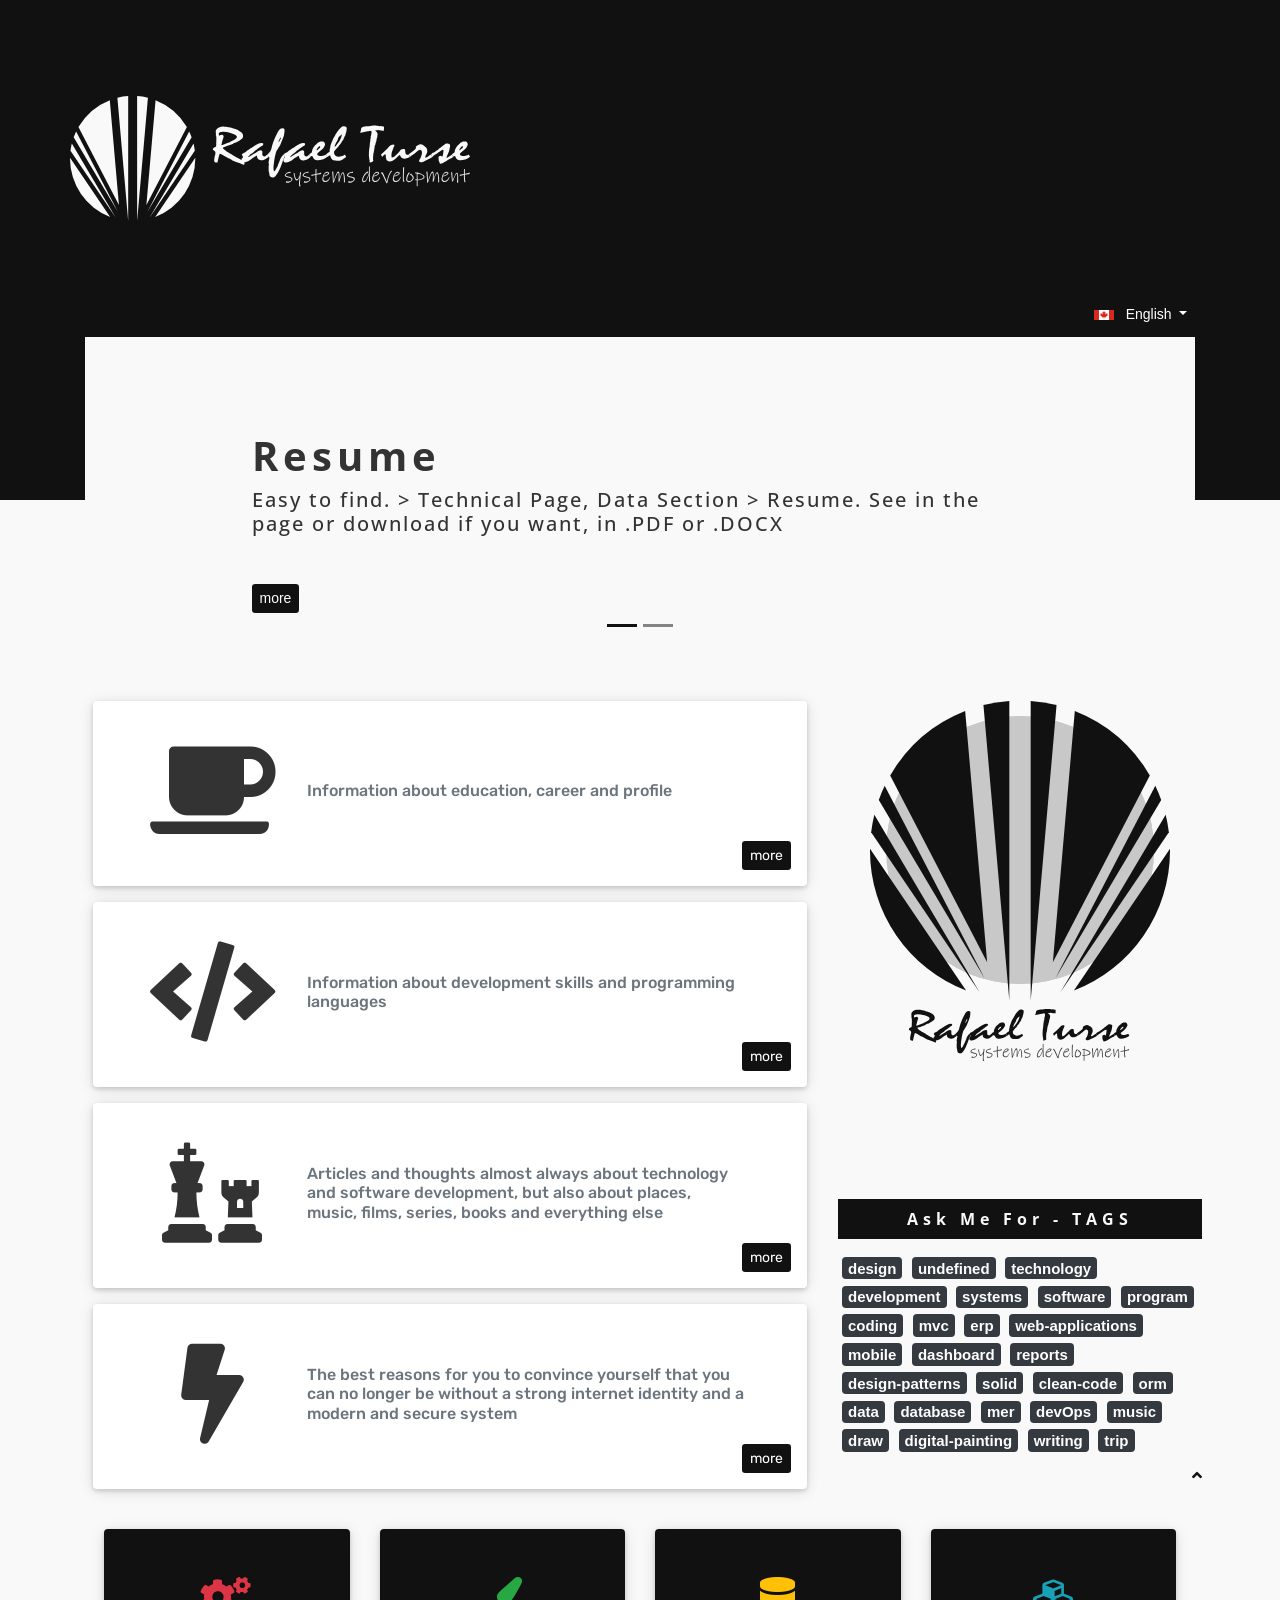
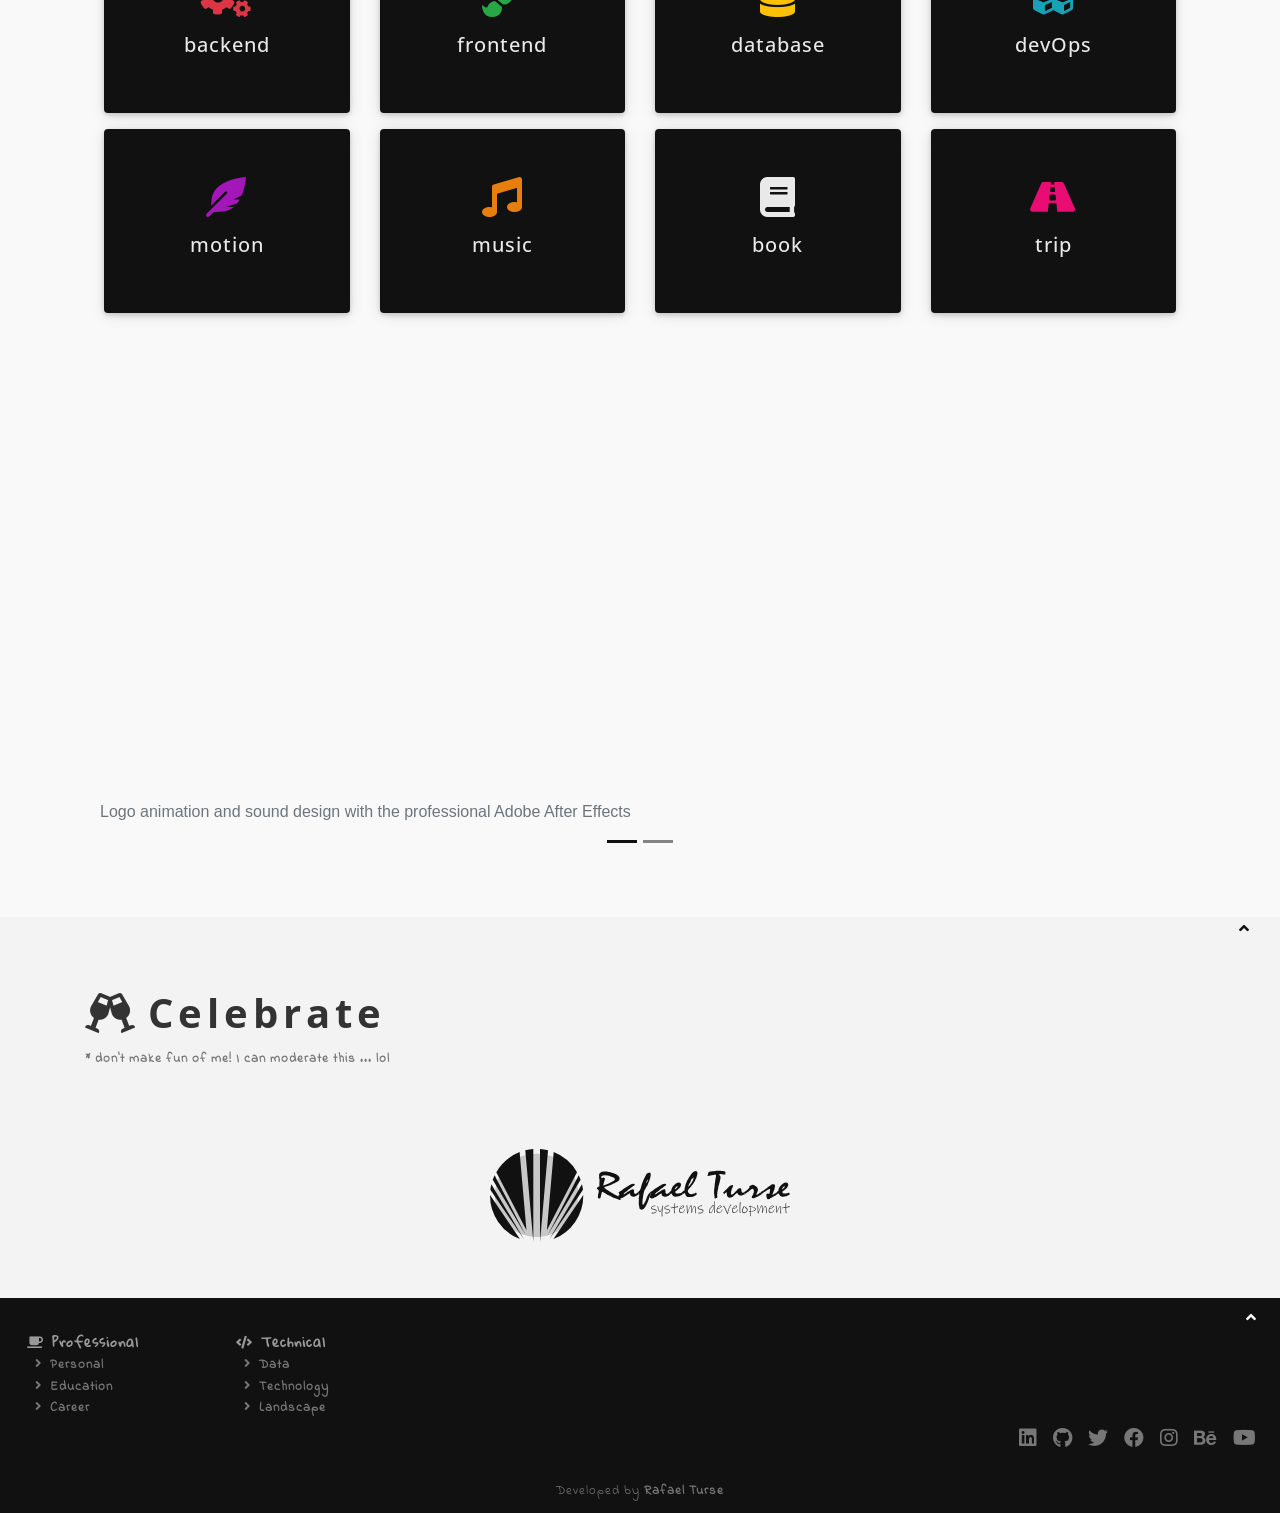
==== index.html @ 6160b5ab "angle up home" ====
<!DOCTYPE html>
<html lang="en_US" xmlns="http://www.w3.org/1999/xhtml">
<head>
    <meta charset="utf-8">
    <meta http-equiv="Content-Type" content="text/html; charset=utf-8" />
    <meta name="author" content="Rafael Turse" />
    <meta name="description" content="Rafael Turse - Systems Development" />
    <meta name="keywords"  content="rafael turse,development,systems,frontend,backend,database,devops,motion,design" />
    <meta name="Resource-type" content="Document" />
    <meta name="viewport" content="width=device-width, initial-scale=1, shrink-to-fit=no">

    <meta property="fb:app_id" content="237781377300719" />
    <meta property="fb:admins" content="237781377300719" />

    <link rel="shortcut icon" href="art/logo/logo-rafaelturse-favicon.svg" />

    <link rel="stylesheet" href="https://stackpath.bootstrapcdn.com/bootstrap/4.5.0/css/bootstrap.min.css" integrity="sha384-9aIt2nRpC12Uk9gS9baDl411NQApFmC26EwAOH8WgZl5MYYxFfc+NcPb1dKGj7Sk" crossorigin="anonymous">
    <link rel="stylesheet" href="https://use.fontawesome.com/releases/v5.8.1/css/all.css" integrity="sha384-50oBUHEmvpQ+1lW4y57PTFmhCaXp0ML5d60M1M7uH2+nqUivzIebhndOJK28anvf" crossorigin="anonymous">
    <link rel="stylesheet" href="https://unpkg.com/aos@next/dist/aos.css" />
    
    <link rel="stylesheet" href="css\custom\carousel.css">
    <link rel="stylesheet" href="css\custom\components.css">
    <link rel="stylesheet" href="css\custom\font.css">
    <link rel="stylesheet" href="css\custom\image.css">
    <link rel="stylesheet" href="css\custom\menu.css">
    <link rel="stylesheet" href="css\custom\page.css">
    <link rel="stylesheet" href="css\custom\table.css">
    <link rel="stylesheet" href="css\custom\text.css">

    <title>Rafael Turse</title>
</head>
<body id="top">
    <!-- LOADER -->
    <div class="container">       
        <div id="overlay-loader" class="overlay">
            <div class="d-flex justify-content-center w-100 h-100 vertical-center">
                <div class="spinner-grow text-light" role="status"><span class="sr-only">Loading...</span></div>
            </div>
        </div>
    </div>

    <!-- HEAD -->
    <div class="background-dark-main-header">
        <div class="container-fluid">
            <!-- LOGO -->
            <div class="container pt-5">
                <div class="row pt-5">
                    <div class="mb-5" data-aos="fade-zoom-in" data-aos-easing="ease-in-sine" data-aos-delay="300" data-aos-offset="0">
                        <a href="#" onclick="setTargetUrl('home')"><img class="img-fluid mx-auto d-block mb-2" src="art/logo/logo-rafaelturse-horizontal-light.svg" width="400px" /></a>
                    </div>
                </div>
            </div>
        </div>
    </div>

    <!-- BODY -->
    <div class="body-content">
        <div class="container d-flex justify-content-end">
            <div class="dropdown" data-aos="fade-zoom-in" data-aos-easing="ease-in-sine" data-aos-delay="300" data-aos-offset="0">
                <button id="dropdownLanguage" class="btn btn-dark btn-sm dropdown-toggle" type="button" data-toggle="dropdown" aria-haspopup="true" aria-expanded="false">
                    <span>
                        <img id="flag-canada-translate-box-default" class="mr-2" src="art/icon/flag/icon-flag-canada.svg" width="20px" />
                        <span id="label-canada-translate-box-default" class="translate-label.english"></span>
                        <img id="flag-brazil-translate-box-default" class="mr-2" src="art/icon/flag/icon-flag-brazil.png" width="20px" />
                        <span id="label-brazil-translate-box-default" class="translate-label.portuguese"></span>
                    </span>
                </button>
                <div class="dropdown-menu dropdown-menu-right" aria-labelledby="dropdownLanguage">
                    <button class="dropdown-item" type="button" onclick="setLanguageToUrl('english', 'home')">
                        <span>
                            <img class="mr-2" src="art/icon/flag/icon-flag-canada.svg" width="20px" />
                            <span class="translate-label.english"></span>
                        </span>
                    </button>
                    <button class="dropdown-item" type="button" onclick="setLanguageToUrl('portuguese', 'home')">
                        <span>
                            <img class="mr-2" src="art/icon/flag/icon-flag-brazil.png" width="20px" />
                            <span class="translate-label.portuguese"></span>
                        </span>
                    </button>
                </div>
            </div>
        </div>

        <!-- CAROUSEL -->
        <div class="container mb-5">
            <div id="mainCarousel" class="carousel slide carousel-fade mt-2 mb-5" data-ride="carousel">
                <ol class="carousel-indicators">
                    <li data-target="#mainCarousel" data-slide-to="0" class="active"></li>
                    <li data-target="#mainCarousel" data-slide-to="1"></li>
                </ol>

                <div class="carousel-inner">
                    <!-- CAROUSEL ITEM 1 -->
                    <div class="carousel-item active">
                        <svg width="100%" height="300px"><rect width="100%" height="100%" fill="#F9F9F9"/></svg>
                        <div class="container pt-3">
                            <div class="carousel-caption text-left" data-aos="fade-zoom-in" data-aos-easing="ease-in-sine" data-aos-delay="300" data-aos-offset="0">
                                <h1 class="font-text-title font-weight-bold text-title-dark"><span class="translate-title.resume"></span></h1>
                                <h5 class="font-text-title text-subtitle-dark mt-1 mb-5"><span class="translate-text.resume.describe"></span></h5>
                                <a href="#" class="btn btn-sm btn-dark" role="button" aria-pressed="true" onclick="setTargetUrl('technical-resume')"><span class="translate-button.more"></span></a>
                            </div>
                        </div>
                    </div>

                    <!-- CAROUSEL ITEM 2 -->
                    <div class="carousel-item">
                        <svg width="100%" height="300px"><rect width="100%" height="100%" fill="#F9F9F9"/></svg>
                        <div class="container pt-3">
                            <div class="carousel-caption text-left" data-aos="fade-zoom-in" data-aos-easing="ease-in-sine" data-aos-delay="300" data-aos-offset="0">
                                <h1 class="font-text-title font-weight-bold text-title-dark"><span class="translate-title.technical"></span></h1>
                                <h5 class="font-text-title text-subtitle-dark mt-1 mb-5"><span class="translate-text.technical.describe"></span></h5>
                                <a href="#" class="btn btn-sm btn-dark" role="button" aria-pressed="true" onclick="setTargetUrl('technical')"><span class="translate-button.more"></span></a>
                            </div>
                        </div>
                    </div>
                </div>
            </div>
        </div>

        <!-- WORK AREA -->
        <div class="container-fluid">
            <div class="container">
                <div class="row">
                    <!-- MAIN CONTENT -->
                    <div class="col-xl-8 pl-2 pr-2 pb-2">
                        <div class="container font-text">
                            <!-- POST 1 -->
                            <div class="card p-3 mb-3" data-aos="fade-in" data-aos-duration="500" data-aos-offset="100" data-aos-easing="ease-in-sine" data-aos-anchor-placement="center-bottom">
                                <div class="row mx-4 mt-4">
                                    <div class="col-sm-12 col-md-3 col-lg-3 col-xl-3 d-flex justify-content-center">
                                        <i class="fas fa-coffee icon-main-posts"></i>
                                    </div>
                                    <div class="col-sm-12 col-md-9 col-lg-9 col-xl-9 d-flex justify-content-start my-2">
                                        <h6 class="text-muted my-auto mr-2"><span class="translate-text.professional.short-describe"></span></h6>
                                    </div>
                                </div>
                                <div class="row">
                                    <div class="col">
                                        <div class="text-right">
                                            <a href="#" class="btn btn-sm btn-dark" role="button" aria-pressed="true" onclick="setTargetUrl('professional')"><span class="translate-button.more"></span></a>
                                        </div>
                                    </div>
                                </div>
                            </div>
                            
                            <!-- POST 2 -->
                            <div class="card p-3 mb-3" data-aos="fade-in" data-aos-duration="500" data-aos-offset="100" data-aos-easing="ease-in-sine" data-aos-anchor-placement="center-bottom">
                                <div class="row mx-4 mt-4">
                                    <div class="col-sm-12 col-md-3 col-lg-3 col-xl-3 d-flex justify-content-center">
                                        <i class="fas fa-code icon-main-posts"></i>
                                    </div>
                                    <div class="col-sm-12 col-md-9 col-lg-9 col-xl-9 d-flex justify-content-start my-2">
                                        <h6 class="text-muted my-auto mr-2"><span class="translate-text.technical.short-describe"></span></h6>
                                    </div>
                                </div>
                                <div class="row">
                                    <div class="col">
                                        <div class="text-right">
                                            <a href="#" class="btn btn-sm btn-dark" role="button" aria-pressed="true" onclick="setTargetUrl('technical')"><span class="translate-button.more"></span></a>
                                        </div>
                                    </div>
                                </div>
                            </div>

                            <!-- POST 3 -->
                            <div class="card p-3 mb-3" data-aos="fade-in" data-aos-duration="500" data-aos-offset="100" data-aos-easing="ease-in-sine" data-aos-anchor-placement="center-bottom">
                                <div class="row mx-4 mt-4">
                                    <div class="col-sm-12 col-md-3 col-lg-3 col-xl-3 d-flex justify-content-center">
                                        <i class="fas fa-chess icon-main-posts"></i>
                                    </div>
                                    <div class="col-sm-12 col-md-9 col-lg-9 col-xl-9 d-flex justify-content-start my-2">
                                        <h6 class="text-muted my-auto mr-2"><span class="translate-text.articles.describe"></span></h6>
                                    </div>
                                </div>
                                <div class="row">
                                    <div class="col">
                                        <div class="text-right">
                                            <a href="#" class="btn btn-sm btn-dark" role="button" aria-pressed="true"><span class="translate-button.more"></span></a>
                                        </div>
                                    </div>
                                </div>
                            </div>

                            <!-- POST 4 -->
                            <div class="card p-3 mb-3" data-aos="fade-in" data-aos-duration="500" data-aos-offset="100" data-aos-easing="ease-in-sine" data-aos-anchor-placement="center-bottom">
                                <div class="row mx-4 mt-4">
                                    <div class="col-sm-12 col-md-3 col-lg-3 col-xl-3 d-flex justify-content-center">
                                        <i class="fas fa-bolt icon-main-posts"></i>
                                    </div>
                                    <div class="col-sm-12 col-md-9 col-lg-9 col-xl-9 d-flex justify-content-start my-2">
                                        <h6 class="text-muted my-auto mr-2"><span class="translate-text.systems.describe"></span></h6>
                                    </div>
                                </div>
                                <div class="row">
                                    <div class="col">
                                        <div class="text-right">
                                            <a href="#" class="btn btn-sm btn-dark" role="button" aria-pressed="true"><span class="translate-button.more"></span></a>
                                        </div>
                                    </div>
                                </div>
                            </div>
                        </div>
                    </div>

                    <!-- MAIN SIDEBAR -->
                    <div class="col-xl-4 pl-2 pr-2 pb-2">
                        <!-- LOGO -->
                        <div class="mb-5">
                            <img class="img-fluid mx-auto d-block mb-2" src="art/logo/logo-rafaelturse-vertical.svg" width="300px" 
                            data-aos="fade-zoom-in" data-aos-easing="ease-in-sine" data-aos-delay="300" data-aos-offset="0" data-aos-anchor-placement="center-bottom" />
                        </div>

                        <!-- FOLLOW -->
                        <div id="follow" data-aos="flip-up" data-aos-easing="ease-in-sine" data-aos-delay="300" data-aos-offset="0" data-aos-anchor-placement="center-bottom">
                            <div id="follow">
                                <div class="row d-flex justify-content-center h-auto p-3">
                                    <a href="https://www.linkedin.com/in/rafaelturse/?locale=en_US" target="_blank">
                                        <h3><span class="font-weight-bold text-muted px-2"><i class="fab fa-linkedin"></i></span></h3>
                                    </a>
                                    <a href="https://github.com/rafaelturse" target="_blank">
                                        <h3><span class="font-weight-bold text-muted px-2"><i class="fab fa-github"></i></span></h3>
                                    </a>
                                    <a href="https://twitter.com/rafaelturse" target="_blank">
                                        <h3><span class="font-weight-bold text-muted px-2"><i class="fab fa-twitter"></i></span></h3>
                                    </a>
                                    <a href="https://www.facebook.com/rafaelturse" target="_blank">
                                        <h3><span class="font-weight-bold text-muted px-2"><i class="fab fa-facebook"></i></span></h3>
                                    </a>
                                    <a href="https://www.instagram.com/rtwrart/" target="_blank">
                                        <h3><span class="font-weight-bold text-muted px-2"><i class="fab fa-instagram"></i></span></h3>
                                    </a>
                                    <a href="https://www.behance.net/rturse/" target="_blank">
                                        <h3><span class="font-weight-bold text-muted px-2"><i class="fab fa-behance"></i></span></h3>
                                    </a>
                                    <a href="https://www.youtube.com/channel/UC3FNVtx2TPGwhKsvkyI0cJw/videos" target="_blank">
                                        <h3><span class="font-weight-bold text-muted px-2"><i class="fab fa-youtube"></i></span></h3>
                                    </a>
                                </div>
                            </div>
                        </div>
                    
                        <!-- TAGS -->
                        <div id="tags" data-aos="fade-zoom-in" data-aos-easing="ease-in-sine" data-aos-delay="300" data-aos-offset="0" data-aos-anchor-placement="center-bottom">
                            <div class="col follow-component p-2 my-3">
                                <span class="d-flex justify-content-center font-main-menu font-text-title font-weight-bold text-title-light"><span class="translate-title.ask-me-for-tags"></span></span>
                            </div>
                            <div>
                                <h5>
                                    <span class="badge badge-dark ml-1 mb-1"><span class="translate-tags.akf-design"></span></span>
                                    <span class="badge badge-dark ml-1 mb-1"><span class="translate-tags.motion"></span></span>
                                    <span class="badge badge-dark ml-1 mb-1"><span class="translate-tags.akf-technology"></span></span>
                                    <span class="badge badge-dark ml-1 mb-1"><span class="translate-tags.development"></span></span>
                                    <span class="badge badge-dark ml-1 mb-1"><span class="translate-tags.akf-systems"></span></span>
                                    <span class="badge badge-dark ml-1 mb-1"><span class="translate-tags.software"></span></span>
                                    <span class="badge badge-dark ml-1 mb-1"><span class="translate-tags.program"></span></span>
                                    <span class="badge badge-dark ml-1 mb-1"><span class="translate-tags.coding"></span></span>
                                    <span class="badge badge-dark ml-1 mb-1"><span class="translate-tags.mvc"></span></span>
                                    <span class="badge badge-dark ml-1 mb-1"><span class="translate-tags.erp"></span></span>
                                    <span class="badge badge-dark ml-1 mb-1"><span class="translate-tags.web-applications"></span></span>
                                    <span class="badge badge-dark ml-1 mb-1"><span class="translate-tags.mobile"></span></span>
                                    <span class="badge badge-dark ml-1 mb-1"><span class="translate-tags.dashboard"></span></span>
                                    <span class="badge badge-dark ml-1 mb-1"><span class="translate-tags.reports"></span></span>
                                    <span class="badge badge-dark ml-1 mb-1"><span class="translate-tags.design-patterns"></span></span>
                                    <span class="badge badge-dark ml-1 mb-1"><span class="translate-tags.solid"></span></span>
                                    <span class="badge badge-dark ml-1 mb-1"><span class="translate-tags.clean-code"></span></span>
                                    <span class="badge badge-dark ml-1 mb-1"><span class="translate-tags.orm"></span></span>
                                    <span class="badge badge-dark ml-1 mb-1"><span class="translate-tags.akf-data"></span></span>
                                    <span class="badge badge-dark ml-1 mb-1"><span class="translate-tags.akf-database"></span></span>
                                    <span class="badge badge-dark ml-1 mb-1"><span class="translate-tags.mer"></span></span>
                                    <span class="badge badge-dark ml-1 mb-1"><span class="translate-tags.devOps"></span></span>
                                    <span class="badge badge-dark ml-1 mb-1"><span class="translate-tags.music"></span></span>
                                    <span class="badge badge-dark ml-1 mb-1"><span class="translate-tags.draw"></span></span>
                                    <span class="badge badge-dark ml-1 mb-1"><span class="translate-tags.digital-painting"></span></span>
                                    <span class="badge badge-dark ml-1 mb-1"><span class="translate-tags.writing"></span></span>
                                    <span class="badge badge-dark ml-1 mb-1"><span class="translate-tags.trip"></span></span>
                                </h5>
                            </div>
                        </div>
                        <div class="d-flex justify-content-end"><a href="#top"><i class="mark-indicator-dark fas fa-angle-up"></i></a></div>
                    </div>
                </div>
            </div>
        </div>
    </div>

    <!-- FEATURED 1 -->
    <div class="container my-3">
        <div class="row align-items-center mx-1">
            <div class="col-xs-12 col-sm-12 col-md-3 col-lg-3 col-xl-3 mb-3"
                data-aos="fade-up" data-aos-duration="500" data-aos-offset="100" data-aos-easing="ease-in-sine" data-aos-anchor-placement="center-bottom">
                <a href="#" onclick="setTargetUrl('technical-backend')">
                    <div class="card background-dark grow p-5">
                        <div class="row font-pills-title text-describe-light align-items-center">
                            <div class="col col-md-12 col-lg-12 col-xl-12 d-flex justify-content-center"><i class="fas fa-cogs icon-text-light red"></i></div>
                            <div class="col col-md-12 col-lg-12 col-xl-12 d-flex mt-3 justify-content-center"><h5><span class="translate-label.backend"></span></h5></div>
                        </div>
                    </div>
                </a>
            </div>
            <div class="col-xs-12 col-sm-12 col-md-3 col-lg-3 col-xl-3 mb-3" 
                data-aos="fade-up" data-aos-duration="500" data-aos-offset="100" data-aos-easing="ease-in-sine" data-aos-anchor-placement="center-bottom">
                <a href="#" onclick="setTargetUrl('technical-frontend')">
                    <div class="card background-dark grow p-5">
                        <div class="row font-pills-title text-describe-light align-items-center">
                            <div class="col col-md-12 col-lg-12 col-xl-12 d-flex justify-content-center"><i class="fas fa-paint-brush icon-text-light green"></i></div>
                            <div class="col col-md-12 col-lg-12 col-xl-12 d-flex mt-3 justify-content-center "><h5><span class="translate-label.frontend"></span></h5></div>
                        </div>
                    </div>
                </a>
            </div>
            <div class="col-xs-12 col-sm-12 col-md-3 col-lg-3 col-xl-3 mb-3"
                data-aos="fade-up" data-aos-duration="500" data-aos-offset="100" data-aos-easing="ease-in-sine" data-aos-anchor-placement="center-bottom">
                <a href="#" onclick="setTargetUrl('technical-database')">
                    <div class="card background-dark grow p-5">
                        <div class="row font-pills-title text-describe-light align-items-center">
                            <div class="col col-md-12 col-lg-12 col-xl-12 d-flex justify-content-center"><i class="fas fa-database icon-text-light yellow"></i></div>
                            <div class="col col-md-12 col-lg-12 col-xl-12 d-flex mt-3 justify-content-center"><h5><span class="translate-label.database"></span></h5></div>
                        </div>
                    </div>
                </a>
            </div>
            <div class="col-xs-12 col-sm-12 col-md-3 col-lg-3 col-xl-3 mb-3"
                data-aos="fade-up" data-aos-duration="500" data-aos-offset="100" data-aos-easing="ease-in-sine" data-aos-anchor-placement="center-bottom">
                <a href="#" onclick="setTargetUrl('technical-devops')">
                    <div class="card background-dark grow p-5">
                        <div class="row font-pills-title text-describe-light align-items-center">
                            <div class="col col-md-12 col-lg-12 col-xl-12 d-flex justify-content-center"><i class="fas fa-cubes icon-text-light blue"></i></div>
                            <div class="col col-md-12 col-lg-12 col-xl-12 d-flex mt-3 justify-content-center"><h5><span class="translate-label.devops"></span></h5></div>
                        </div>
                    </div>
                </a>
            </div>
            <div class="col-xs-12 col-sm-12 col-md-3 col-lg-3 col-xl-3 mb-3"
                data-aos="fade-up" data-aos-duration="500" data-aos-offset="100" data-aos-easing="ease-in-sine" data-aos-anchor-placement="center-bottom">
                <a>
                    <div class="card background-dark grow p-5">
                        <div class="row font-pills-title text-describe-light align-items-center">
                            <div class="col col-md-12 col-lg-12 col-xl-12 d-flex justify-content-center"><i class="fas fa-feather-alt icon-text-light purple"></i></div>
                            <div class="col col-md-12 col-lg-12 col-xl-12 d-flex mt-3 justify-content-center"><h5><span class="translate-label.motion"></span></h5></div>
                        </div>
                    </div>
                </a>
            </div>
            <div class="col-xs-12 col-sm-12 col-md-3 col-lg-3 col-xl-3 mb-3"
                data-aos="fade-up" data-aos-duration="500" data-aos-offset="100" data-aos-easing="ease-in-sine" data-aos-anchor-placement="center-bottom">
                <a>
                    <div class="card background-dark grow p-5">
                        <div class="row font-pills-title text-describe-light align-items-center">
                            <div class="col col-md-12 col-lg-12 col-xl-12 d-flex justify-content-center"><i class="fas fa-music icon-text-light orange"></i></div>
                            <div class="col col-md-12 col-lg-12 col-xl-12 d-flex mt-3 justify-content-center"><h5><span class="translate-label.music"></span></h5></div>
                        </div>
                    </div>
                </a>
            </div>
            <div class="col-xs-12 col-sm-12 col-md-3 col-lg-3 col-xl-3 mb-3"
                data-aos="fade-up" data-aos-duration="500" data-aos-offset="100" data-aos-easing="ease-in-sine" data-aos-anchor-placement="center-bottom">
                <a>
                    <div class="card background-dark grow p-5">
                        <div class="row font-pills-title text-describe-light align-items-center">
                            <div class="col col-md-12 col-lg-12 col-xl-12 d-flex justify-content-center"><i class="fas fa-book icon-text-light light"></i></div>
                            <div class="col col-md-12 col-lg-12 col-xl-12 d-flex mt-3 justify-content-center"><h5><span class="translate-label.book"></span></h5></div>
                        </div>
                    </div>
                </a>
            </div>
            <div class="col-xs-12 col-sm-12 col-md-3 col-lg-3 col-xl-3 mb-3"
                data-aos="fade-up" data-aos-duration="500" data-aos-offset="100" data-aos-easing="ease-in-sine" data-aos-anchor-placement="center-bottom">
                <a>
                    <div class="card background-dark grow p-5">
                        <div class="row font-pills-title text-describe-light align-items-center">
                            <div class="col col-md-12 col-lg-12 col-xl-12 d-flex justify-content-center"><i class="fas fa-road icon-text-light pink"></i></div>
                            <div class="col col-md-12 col-lg-12 col-xl-12 d-flex mt-3 justify-content-center"><h5><span class="translate-label.trip"></span></h5></div>
                        </div>
                    </div>
                </a>
            </div>
        </div>
    </div>

    <!-- MOTION -->
    <div id="motion" data-aos="fade-up" data-aos-duration="500" data-aos-offset="100" data-aos-easing="ease-in-sine" data-aos-anchor-placement="center-bottom">
        <!-- MOTION CAROUSEL -->
        <div class="container mb-5">
            <div id="motionCarousel" class="carousel slide carousel-fade mt-2 mb-5" >
                <ol class="carousel-indicators">
                    <li data-target="#motionCarousel" data-slide-to="0" class="active"></li>
                    <li data-target="#motionCarousel" data-slide-to="1"></li>
                </ol>
                
                <div class="carousel-inner">
                    <!-- CAROUSEL ITEM 1 -->
                    <div class="carousel-item active">
                        <div class="container mb-5" data-aos="fade-up" data-aos-duration="500" data-aos-offset="100" data-aos-easing="ease-in-sine" data-aos-anchor-placement="center-bottom">
                            <iframe width="100%" height="450" src="https://www.youtube.com/embed/NGx7c1io3kc" frameborder="0" 
                            allow="accelerometer; autoplay; clipboard-write; encrypted-media; gyroscope; picture-in-picture" allowfullscreen></iframe>
                            <h6 class="text-muted my-auto"><span class="translate-text.motiondesign-describe"></span></h6>
                        </div>
                    </div>
                    
                    <!-- CAROUSEL ITEM 2 -->
                    <div class="carousel-item">
                        <div class="container mb-5" data-aos="fade-up" data-aos-duration="500" data-aos-offset="100" data-aos-easing="ease-in-sine" data-aos-anchor-placement="center-bottom">
                            <iframe width="100%" height="450" src="https://www.youtube.com/embed/AA_dD6EelgY" frameborder="0" 
                             allow="accelerometer; autoplay; clipboard-write; encrypted-media; gyroscope; picture-in-picture" allowfullscreen></iframe>
                             <h6 class="text-muted my-auto mr-2"><span class="translate-text.motiondesignprocess-describe"></span></h6>
                        </div>
                    </div>
                </div>
            </div>
        </div>
   </div>

    <!-- FACEBOOK -->
    
    <div id="fb-root"></div>
    <div class="container-fluid background-prefooter-dark-light mt-5">
        <div class="d-flex justify-content-end mr-3"><a href="#top"><i class="mark-indicator-dark fas fa-angle-up"></i></a></div>
        <div class="container pt-5 pb-5 w-100">
            <h1 class="text-title-dark font-text-title font-weight-bold mx-auto" data-aos="fade-in" data-aos-easing="ease-in-sine" data-aos-delay="300" data-aos-offset="0" data-aos-anchor-placement="center-bottom">
                <i class="fas fa-glass-cheers mr-2"></i><span class="translate-title.celebrate"></span>
            </h1>
            <small class="font-footer-topic text-footer-dark font-weight-bold" data-aos="fade-in" data-aos-easing="ease-in-sine" data-aos-delay="300" data-aos-offset="0" data-aos-anchor-placement="center-bottom">
                <span class="translate-text.celebrate-describe"></span>
            </small>
            
            <!-- LIKE AND SHARE -->
            <div class="fb-like d-flex justify-content-end my-3 mr-3" data-href="http://www.rafaelturse.ca/" data-width="" data-layout="box_count" data-action="like" data-size="small" data-share="true"
                data-aos="fade-in" data-aos-easing="ease-in-sine" data-aos-delay="300" data-aos-offset="0" data-aos-anchor-placement="center-bottom"></div>

            <!-- SAVE -->
            <div class="fb-save d-flex justify-content-center mb-3" data-uri="http://www.rafaelturse.ca/" data-size="large"
                data-aos="fade-in" data-aos-easing="ease-in-sine" data-aos-delay="300" data-aos-offset="0" data-aos-anchor-placement="center-bottom"></div>
            
            <!-- COMMENTS -->
            <div class="fb-comments w-100" data-href="http://www.rafaelturse.ca/" data-numposts="20" data-order-by="reverse_time" data-width="100%"></div>

            <!-- LOGO -->
            <div class="mt-5" data-aos="fade-up" data-aos-easing="ease-in-sine" data-aos-delay="300" data-aos-offset="0" data-aos-anchor-placement="top-bottom">
                <img class="img-fluid mx-auto d-block mb-2" src="art/logo/logo-rafaelturse-horizontal-dark.svg" width="300px" />
            </div>
        </div>
    </div>

    <!-- FOOTER -->
    <div class="footer p-2">
        <div class="d-flex justify-content-end mr-3"><a href="#top"><i class="mark-indicator-light fas fa-angle-up"></i></a></div>
        <div class="col">
            <div class="row px-1">
                <div class="col-6 col-sm-4 col-md-3 col-lg-2 col-xl-2">
                    <small><a class="font-footer-title text-footer-dark-title font-weight-bold" href="#" onclick="setTargetUrl('professional')"><i class="fas fa-coffee mr-2"></i>Professional</a></small>
                    <div class="row ml-2"><small><a class="font-footer-topic text-footer-dark font-weight-bold" href="#" onclick="setTargetUrl('professional-personal')">
                        <i class="fas fa-angle-right mr-2"></i>Personal</a></small>
                    </div>
                    <div class="row ml-2"><small><a class="font-footer-topic text-footer-dark font-weight-bold" href="#" onclick="setTargetUrl('professional-education')">
                        <i class="fas fa-angle-right mr-2"></i>Education</a></small>
                    </div>
                    <div class="row ml-2"><small><a class="font-footer-topic text-footer-dark font-weight-bold" href="#" onclick="setTargetUrl('professional-career')">
                        <i class="fas fa-angle-right mr-2"></i>Career</a></small>
                    </div>
                </div>
                <div class="col-6 col-sm-4 col-md-3 col-lg-2 col-xl-2">
                    <small><a class="font-footer-title text-footer-dark-title font-weight-bold" href="#" onclick="setTargetUrl('technical')"><i class="fas fa-code mr-2"></i>Technical</a></small>
                    <div class="row ml-2"><small><a class="font-footer-topic text-footer-dark font-weight-bold" href="#" onclick="setTargetUrl('technical-data')">
                        <i class="fas fa-angle-right mr-2"></i>Data</a></small>
                    </div>
                    <div class="row ml-2"><small><a class="font-footer-topic text-footer-dark font-weight-bold" href="#" onclick="setTargetUrl('technical-technology')">
                        <i class="fas fa-angle-right mr-2"></i>Technology</a></small>
                    </div>
                    <div class="row ml-2"><small><a class="font-footer-topic text-footer-dark font-weight-bold" href="#" onclick="setTargetUrl('technical-landscape')">
                        <i class="fas fa-angle-right mr-2"></i>Landscape</a></small>
                    </div>
                </div>
            </div>

            <!-- FOLLOW -->
            <div id="follow">
                <div class="row d-flex justify-content-end h-auto p-2">
                    <a href="https://www.linkedin.com/in/rafaelturse/?locale=en_US" target="_blank"><h5><span class="font-weight-bold text-footer-dark p-2"><i class="fab fa-linkedin"></i></span></h5></a>
                    <a href="https://github.com/rafaelturse" target="_blank"><h5><span class="font-weight-bold text-footer-dark p-2"><i class="fab fa-github"></i></span></h5></a>
                    <a href="https://twitter.com/rafaelturse" target="_blank"><h5><span class="font-weight-bold text-footer-dark p-2"><i class="fab fa-twitter"></i></span></h5></a>
                    <a href="https://www.facebook.com/rafaelturse" target="_blank"><h5><span class="font-weight-bold text-footer-dark p-2"><i class="fab fa-facebook"></i></span></h5></a>
                    <a href="https://www.instagram.com/rtwrart/" target="_blank"><h5><span class="font-weight-bold text-footer-dark p-2"><i class="fab fa-instagram"></i></span></h5></a>
                    <a href="https://www.behance.net/rturse/" target="_blank"><h5><span class="font-weight-bold text-footer-dark p-2"><i class="fab fa-behance"></i></span></h5></a>
                    <a href="https://www.youtube.com/channel/UC3FNVtx2TPGwhKsvkyI0cJw/videos" target="_blank"><h5><span class="font-weight-bold text-footer-dark p-2"><i class="fab fa-youtube"></i></span></h5></a>
                </div>
            </div>

            <div class="d-flex justify-content-center font-footer-developer text-footer-dark mt-3 mb-1"><small><span class="translate-label.developed-by"></span> <strong>Rafael Turse</strong></small></div>
        </div>
    </div>

    <script async src="https://www.googletagmanager.com/gtag/js?id=UA-139876896-1"></script>
    <script src="js/control/statistics.js"></script>

    <script src="https://code.jquery.com/jquery-3.3.1.slim.min.js" integrity="sha384-q8i/X+965DzO0rT7abK41JStQIAqVgRVzpbzo5smXKp4YfRvH+8abtTE1Pi6jizo" crossorigin="anonymous"></script>
    <script src="https://cdn.jsdelivr.net/npm/popper.js@1.16.0/dist/umd/popper.min.js" integrity="sha384-Q6E9RHvbIyZFJoft+2mJbHaEWldlvI9IOYy5n3zV9zzTtmI3UksdQRVvoxMfooAo" crossorigin="anonymous"></script>
    <script src="https://stackpath.bootstrapcdn.com/bootstrap/4.5.0/js/bootstrap.min.js" integrity="sha384-OgVRvuATP1z7JjHLkuOU7Xw704+h835Lr+6QL9UvYjZE3Ipu6Tp75j7Bh/kR0JKI" crossorigin="anonymous"></script>

    <script async defer crossorigin="anonymous" src="https://connect.facebook.net/en_US/sdk.js#xfbml=1&version=v6.0&appId=237781377300719&autoLogAppEvents=1"></script>
    
    <script src="https://unpkg.com/aos@next/dist/aos.js"></script>
    <script>AOS.init();</script>
    
    <script src="js/custom/utils.js"></script>
    <script src="js/custom/translator.js"></script>
    <script src="js/custom/url.js"></script>
</body>
</html>
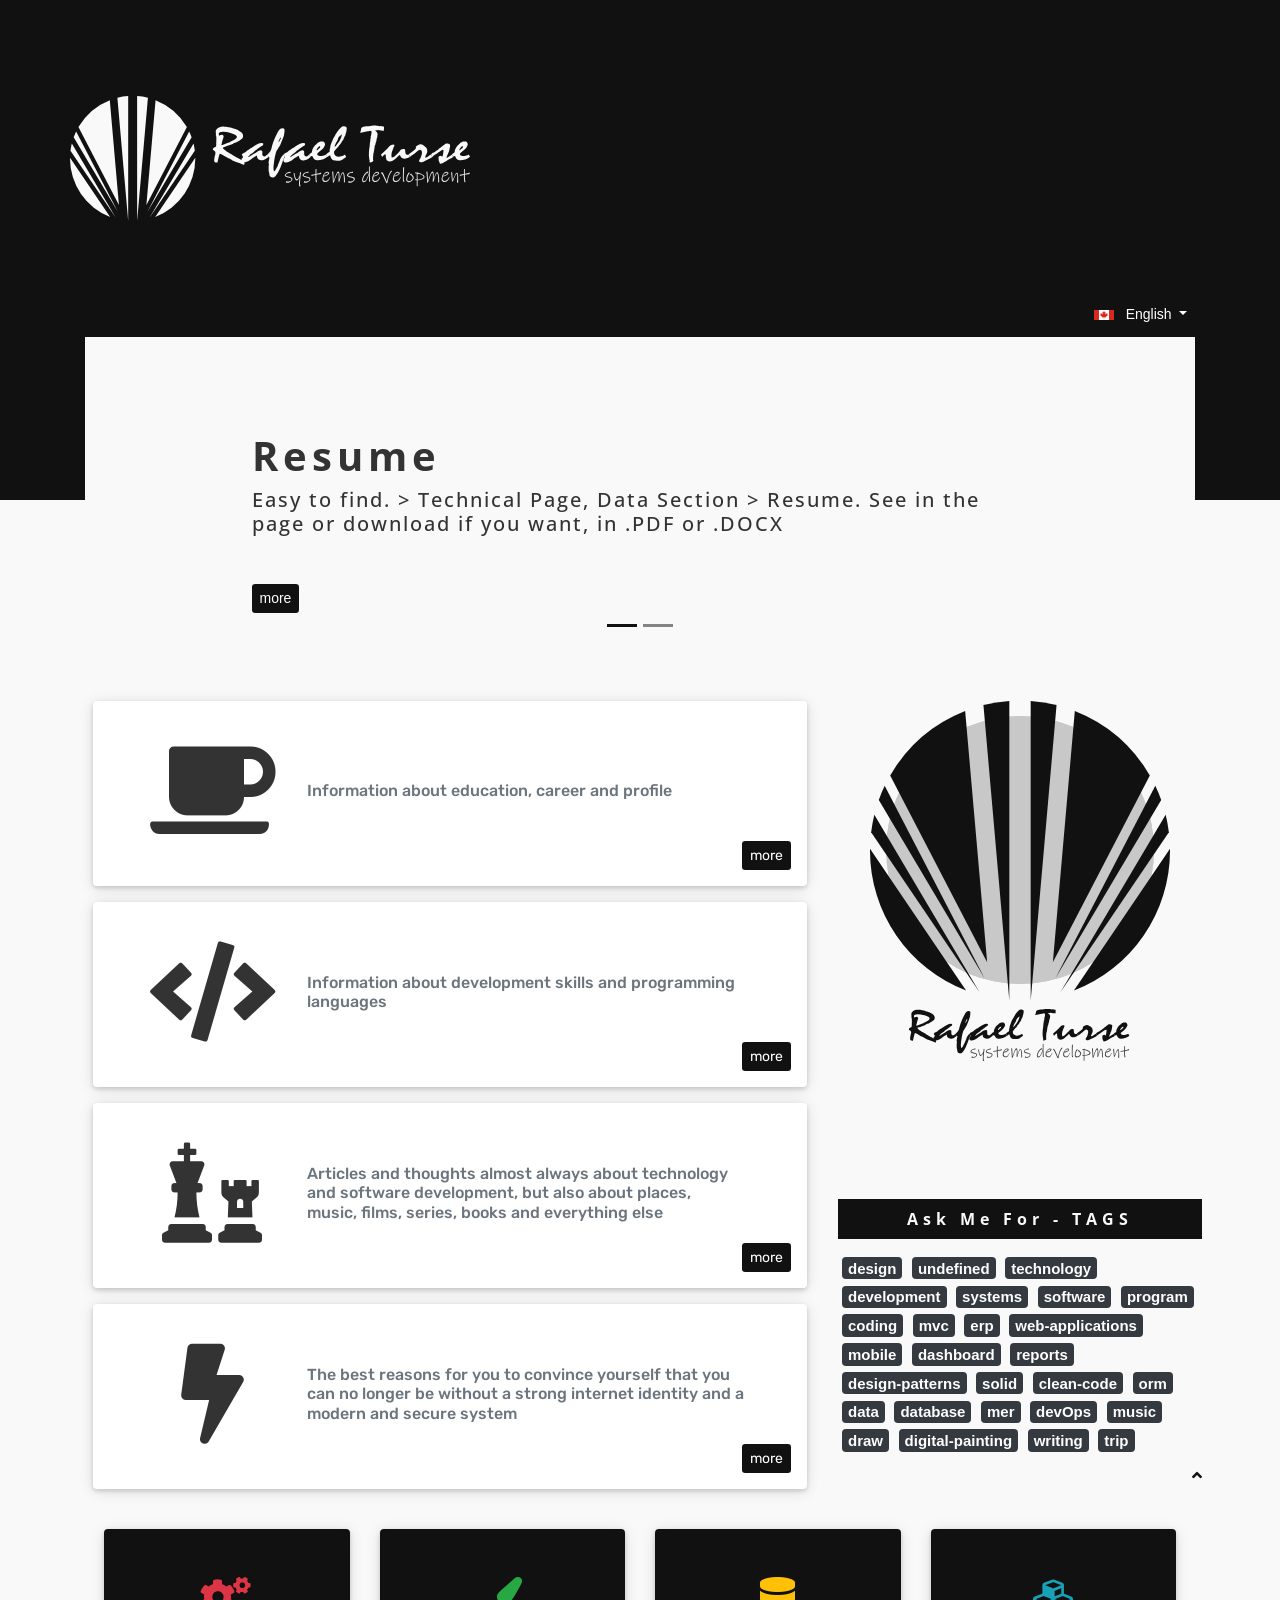
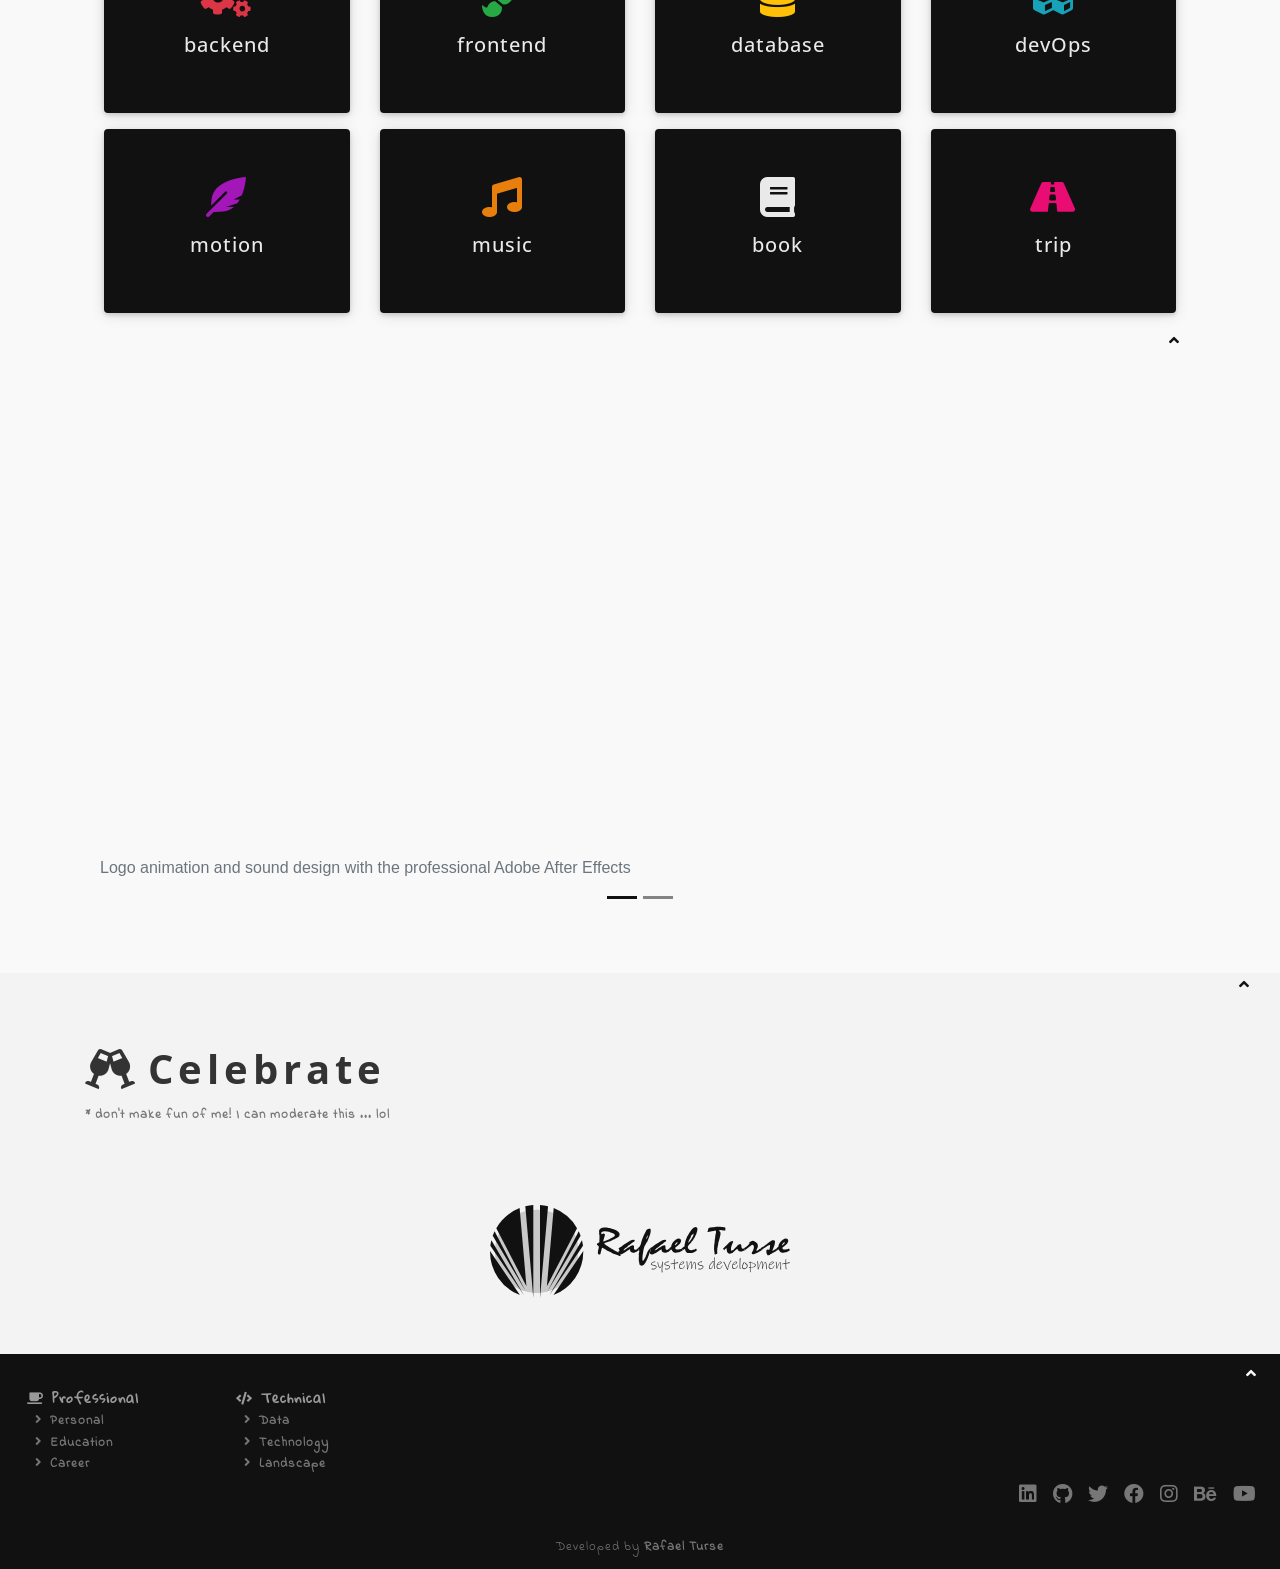
==== commit ca6a5314: "angle up home" ====
--- a/index.html
+++ b/index.html
@@ -376,12 +376,13 @@
                 </a>
             </div>
         </div>
+        <div class="d-flex justify-content-end mr-3"><a href="#top"><i class="mark-indicator-dark fas fa-angle-up"></i></a></div>
     </div>
 
     <!-- MOTION -->
     <div id="motion" data-aos="fade-up" data-aos-duration="500" data-aos-offset="100" data-aos-easing="ease-in-sine" data-aos-anchor-placement="center-bottom">
         <!-- MOTION CAROUSEL -->
-        <div class="container mb-5">
+        <div class="container my-5">
             <div id="motionCarousel" class="carousel slide carousel-fade mt-2 mb-5" >
                 <ol class="carousel-indicators">
                     <li data-target="#motionCarousel" data-slide-to="0" class="active"></li>
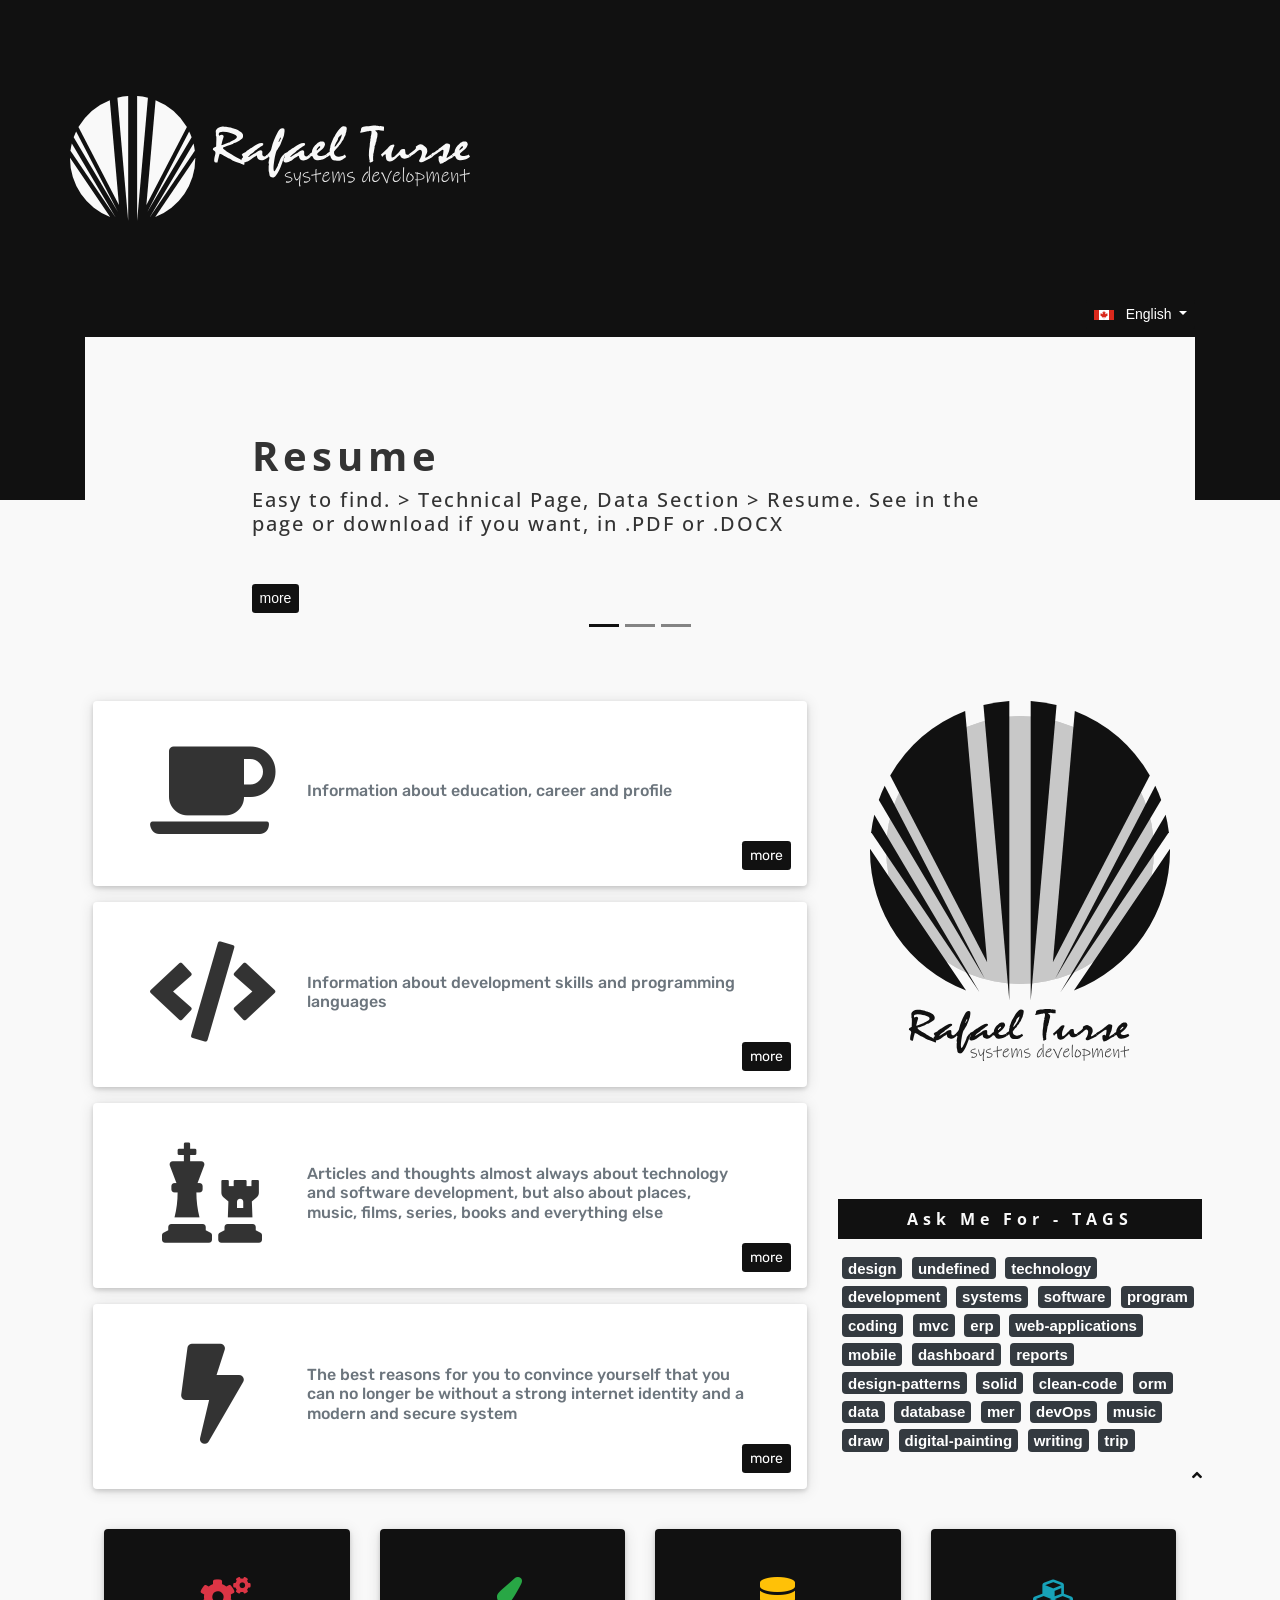
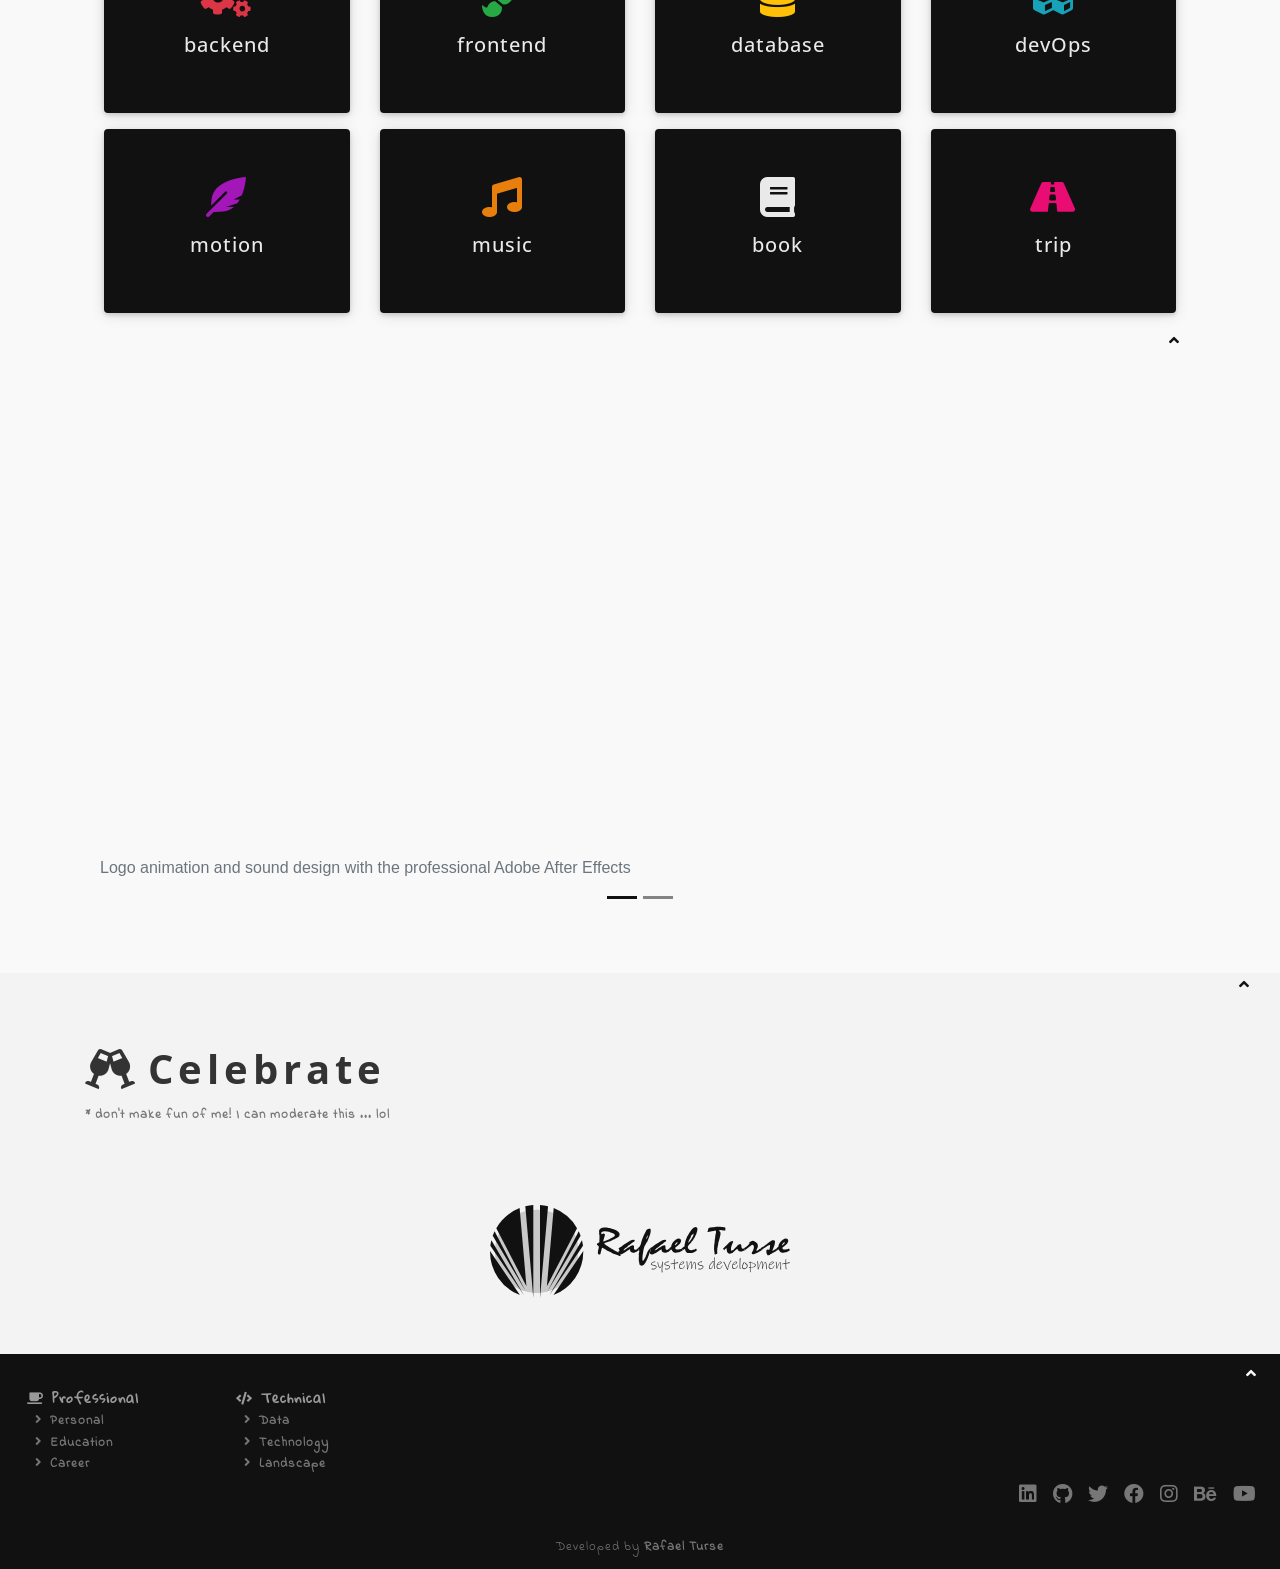
==== commit b99784c3: "home done" ====
--- a/index.html
+++ b/index.html
@@ -88,6 +88,7 @@
                 <ol class="carousel-indicators">
                     <li data-target="#mainCarousel" data-slide-to="0" class="active"></li>
                     <li data-target="#mainCarousel" data-slide-to="1"></li>
+                    <li data-target="#mainCarousel" data-slide-to="2"></li>
                 </ol>
 
                 <div class="carousel-inner">
@@ -104,6 +105,18 @@
                     </div>
 
                     <!-- CAROUSEL ITEM 2 -->
+                    <div class="carousel-item">
+                        <svg width="100%" height="300px"><rect width="100%" height="100%" fill="#F9F9F9"/></svg>
+                        <div class="container pt-3">
+                            <div class="carousel-caption text-left" data-aos="fade-zoom-in" data-aos-easing="ease-in-sine" data-aos-delay="300" data-aos-offset="0">
+                                <h1 class="font-text-title font-weight-bold text-title-dark"><span class="translate-title.professional"></span></h1>
+                                <h5 class="font-text-title text-subtitle-dark mt-1 mb-5"><span class="translate-text.professional.describe"></span></h5>
+                                <a href="#" class="btn btn-sm btn-dark" role="button" aria-pressed="true" onclick="setTargetUrl('professional')"><span class="translate-button.more"></span></a>
+                            </div>
+                        </div>
+                    </div>
+
+                    <!-- CAROUSEL ITEM 3 -->
                     <div class="carousel-item">
                         <svg width="100%" height="300px"><rect width="100%" height="100%" fill="#F9F9F9"/></svg>
                         <div class="container pt-3">
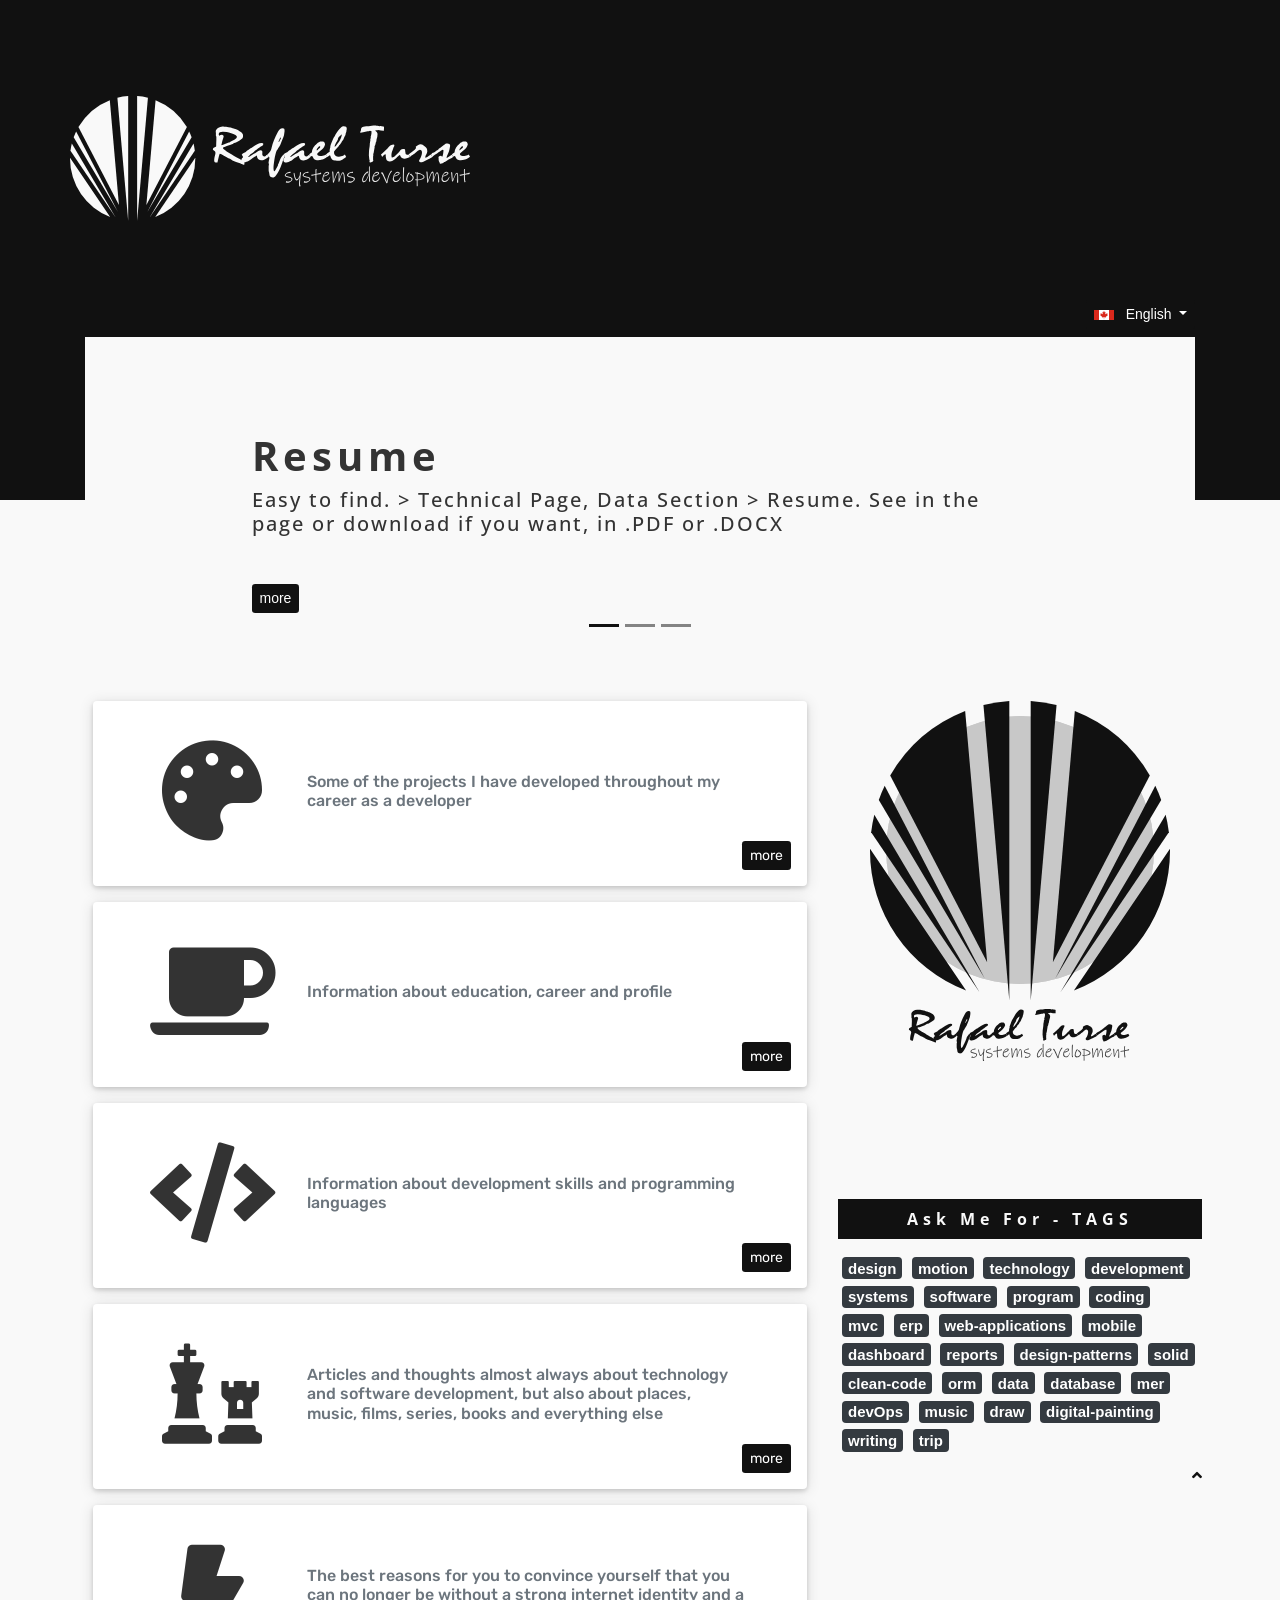
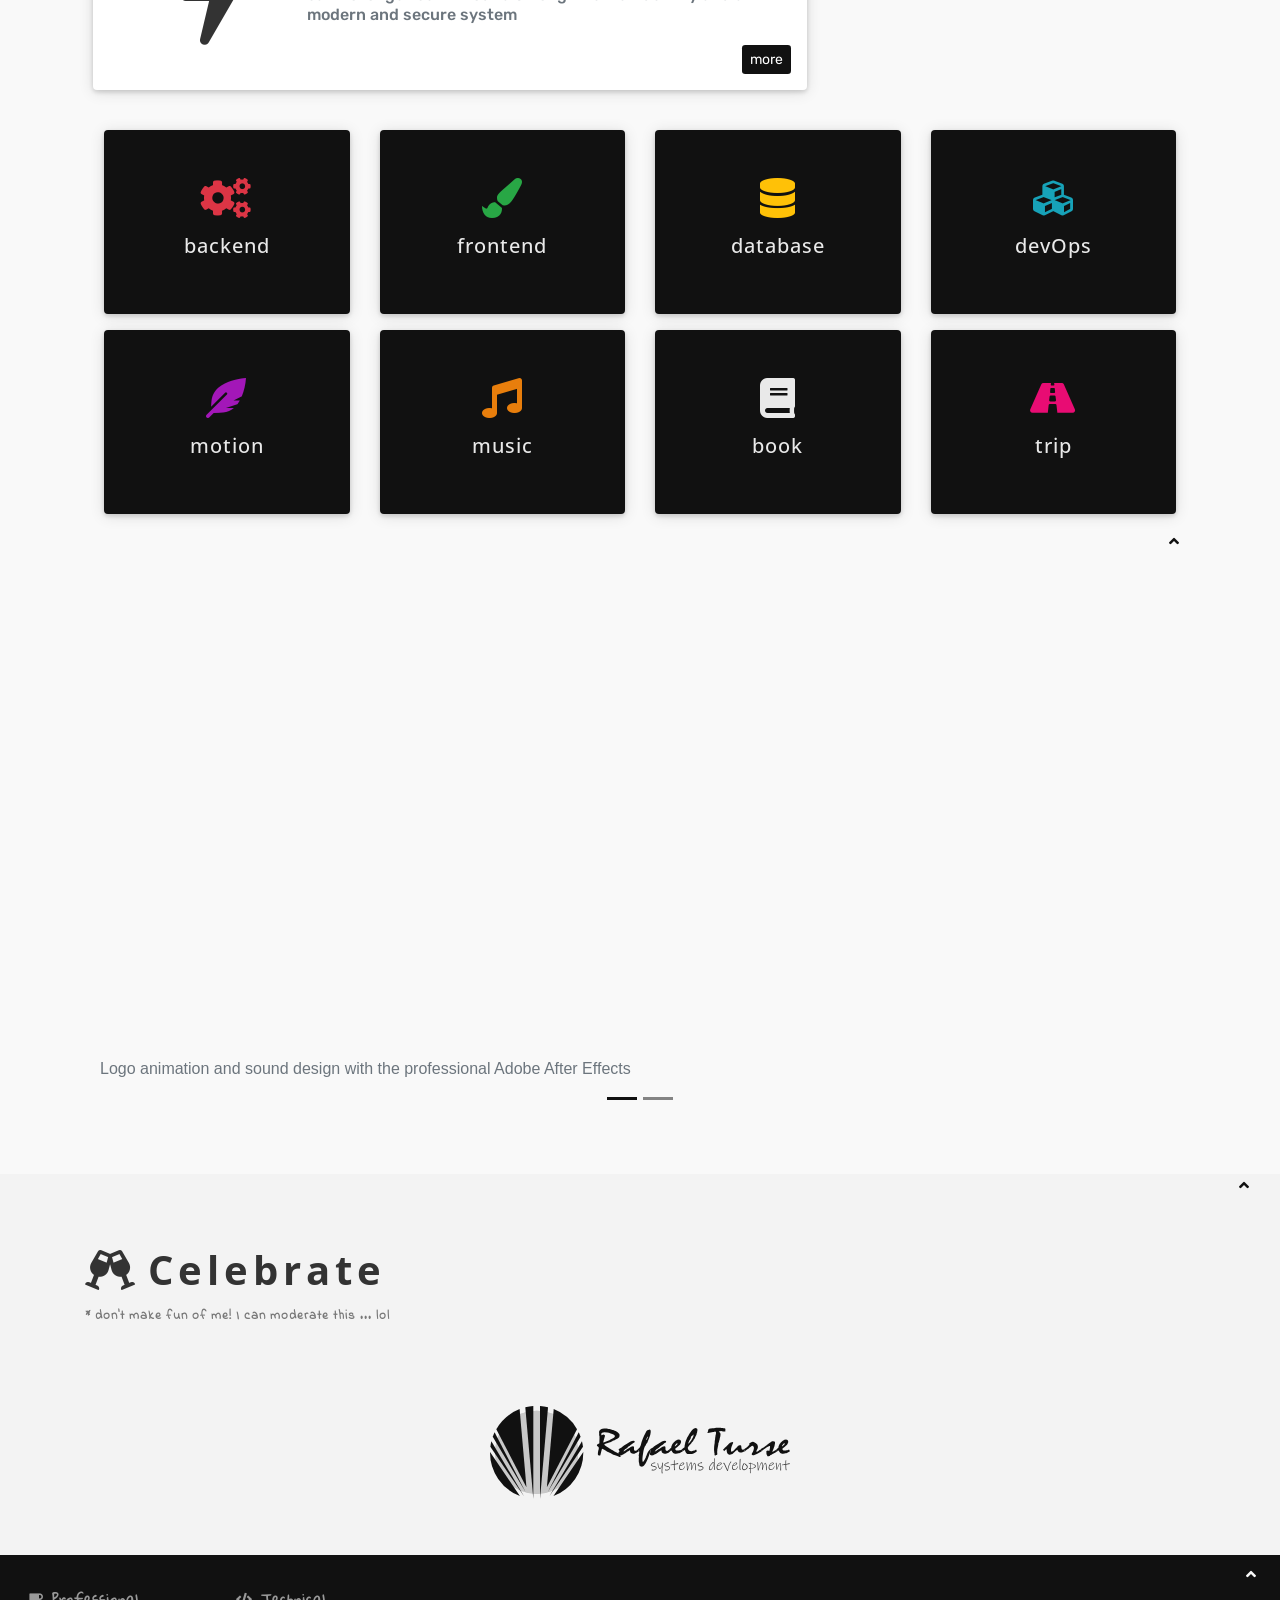
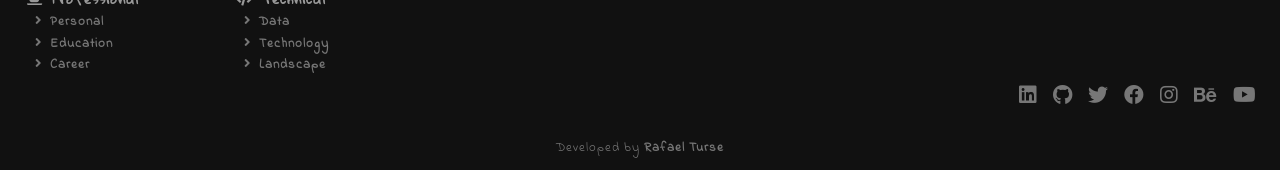
==== commit de10d827: "portfolio run" ====
--- a/index.html
+++ b/index.html
@@ -46,7 +46,7 @@
             <div class="container pt-5">
                 <div class="row pt-5">
                     <div class="mb-5" data-aos="fade-zoom-in" data-aos-easing="ease-in-sine" data-aos-delay="300" data-aos-offset="0">
-                        <a href="#" onclick="setTargetUrl('home')"><img class="img-fluid mx-auto d-block mb-2" src="art/logo/logo-rafaelturse-horizontal-light.svg" width="400px" /></a>
+                        <a href="#" onclick="setTargetUrl('home')"><img class="img-fluid d-block mb-2" src="art/logo/logo-rafaelturse-horizontal-light.svg" width="400px" /></a>
                     </div>
                 </div>
             </div>
@@ -142,10 +142,10 @@
                             <div class="card p-3 mb-3" data-aos="fade-in" data-aos-duration="500" data-aos-offset="100" data-aos-easing="ease-in-sine" data-aos-anchor-placement="center-bottom">
                                 <div class="row mx-4 mt-4">
                                     <div class="col-sm-12 col-md-3 col-lg-3 col-xl-3 d-flex justify-content-center">
-                                        <i class="fas fa-coffee icon-main-posts"></i>
+                                        <i class="fas fa-palette icon-main-posts"></i>
                                     </div>
                                     <div class="col-sm-12 col-md-9 col-lg-9 col-xl-9 d-flex justify-content-start my-2">
-                                        <h6 class="text-muted my-auto mr-2"><span class="translate-text.professional.short-describe"></span></h6>
+                                        <h6 class="text-muted my-auto mr-2"><span class="translate-text.portfolio.short-describe"></span></h6>
                                     </div>
                                 </div>
                                 <div class="row">
@@ -156,8 +156,27 @@
                                     </div>
                                 </div>
                             </div>
+
+                            <!-- POST 2 -->
+                            <div class="card p-3 mb-3" data-aos="fade-in" data-aos-duration="500" data-aos-offset="100" data-aos-easing="ease-in-sine" data-aos-anchor-placement="center-bottom">
+                                <div class="row mx-4 mt-4">
+                                    <div class="col-sm-12 col-md-3 col-lg-3 col-xl-3 d-flex justify-content-center">
+                                        <i class="fas fa-coffee icon-main-posts"></i>
+                                    </div>
+                                    <div class="col-sm-12 col-md-9 col-lg-9 col-xl-9 d-flex justify-content-start my-2">
+                                        <h6 class="text-muted my-auto mr-2"><span class="translate-text.professional.short-describe"></span></h6>
+                                    </div>
+                                </div>
+                                <div class="row">
+                                    <div class="col">
+                                        <div class="text-right">
+                                            <a href="#" class="btn btn-sm btn-dark" role="button" aria-pressed="true" onclick="setTargetUrl('professional')"><span class="translate-button.more"></span></a>
+                                        </div>
+                                    </div>
+                                </div>
+                            </div>
                             
-                            <!-- POST 2 -->
+                            <!-- POST 3 -->
                             <div class="card p-3 mb-3" data-aos="fade-in" data-aos-duration="500" data-aos-offset="100" data-aos-easing="ease-in-sine" data-aos-anchor-placement="center-bottom">
                                 <div class="row mx-4 mt-4">
                                     <div class="col-sm-12 col-md-3 col-lg-3 col-xl-3 d-flex justify-content-center">
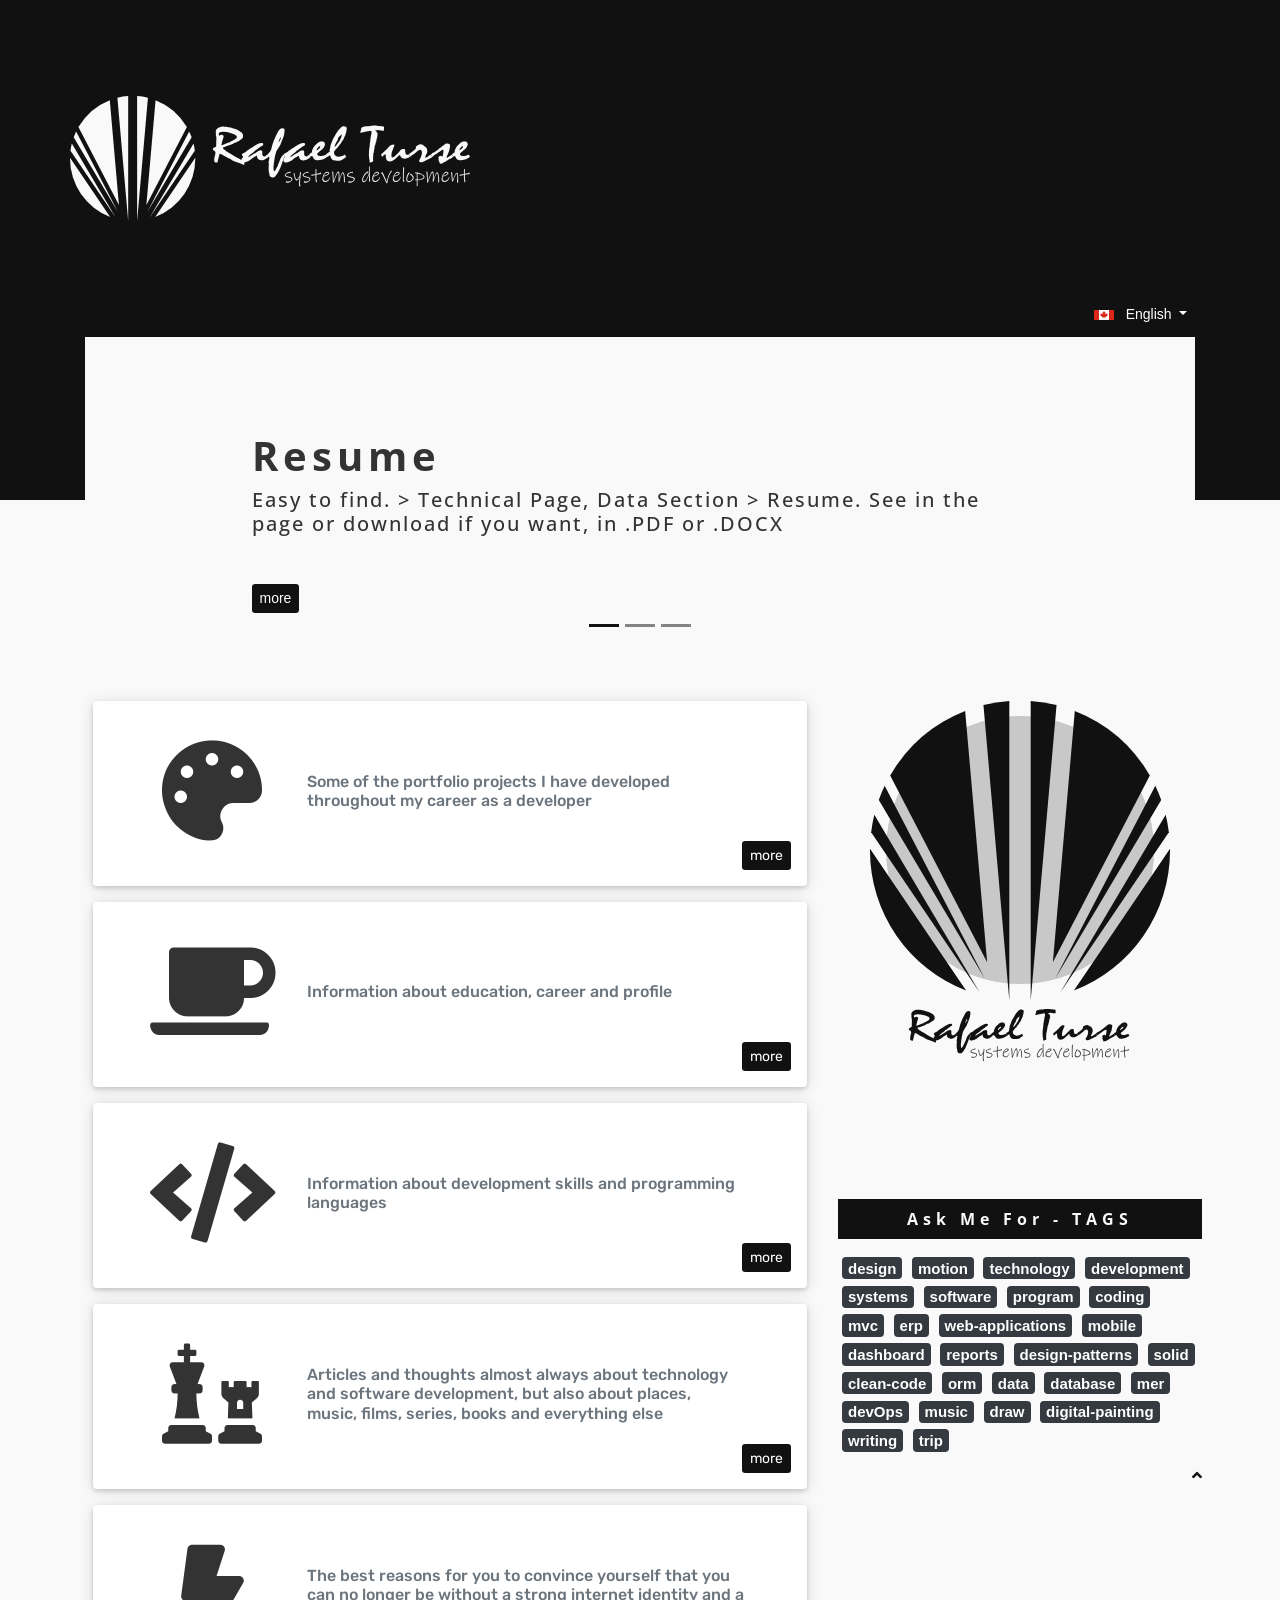
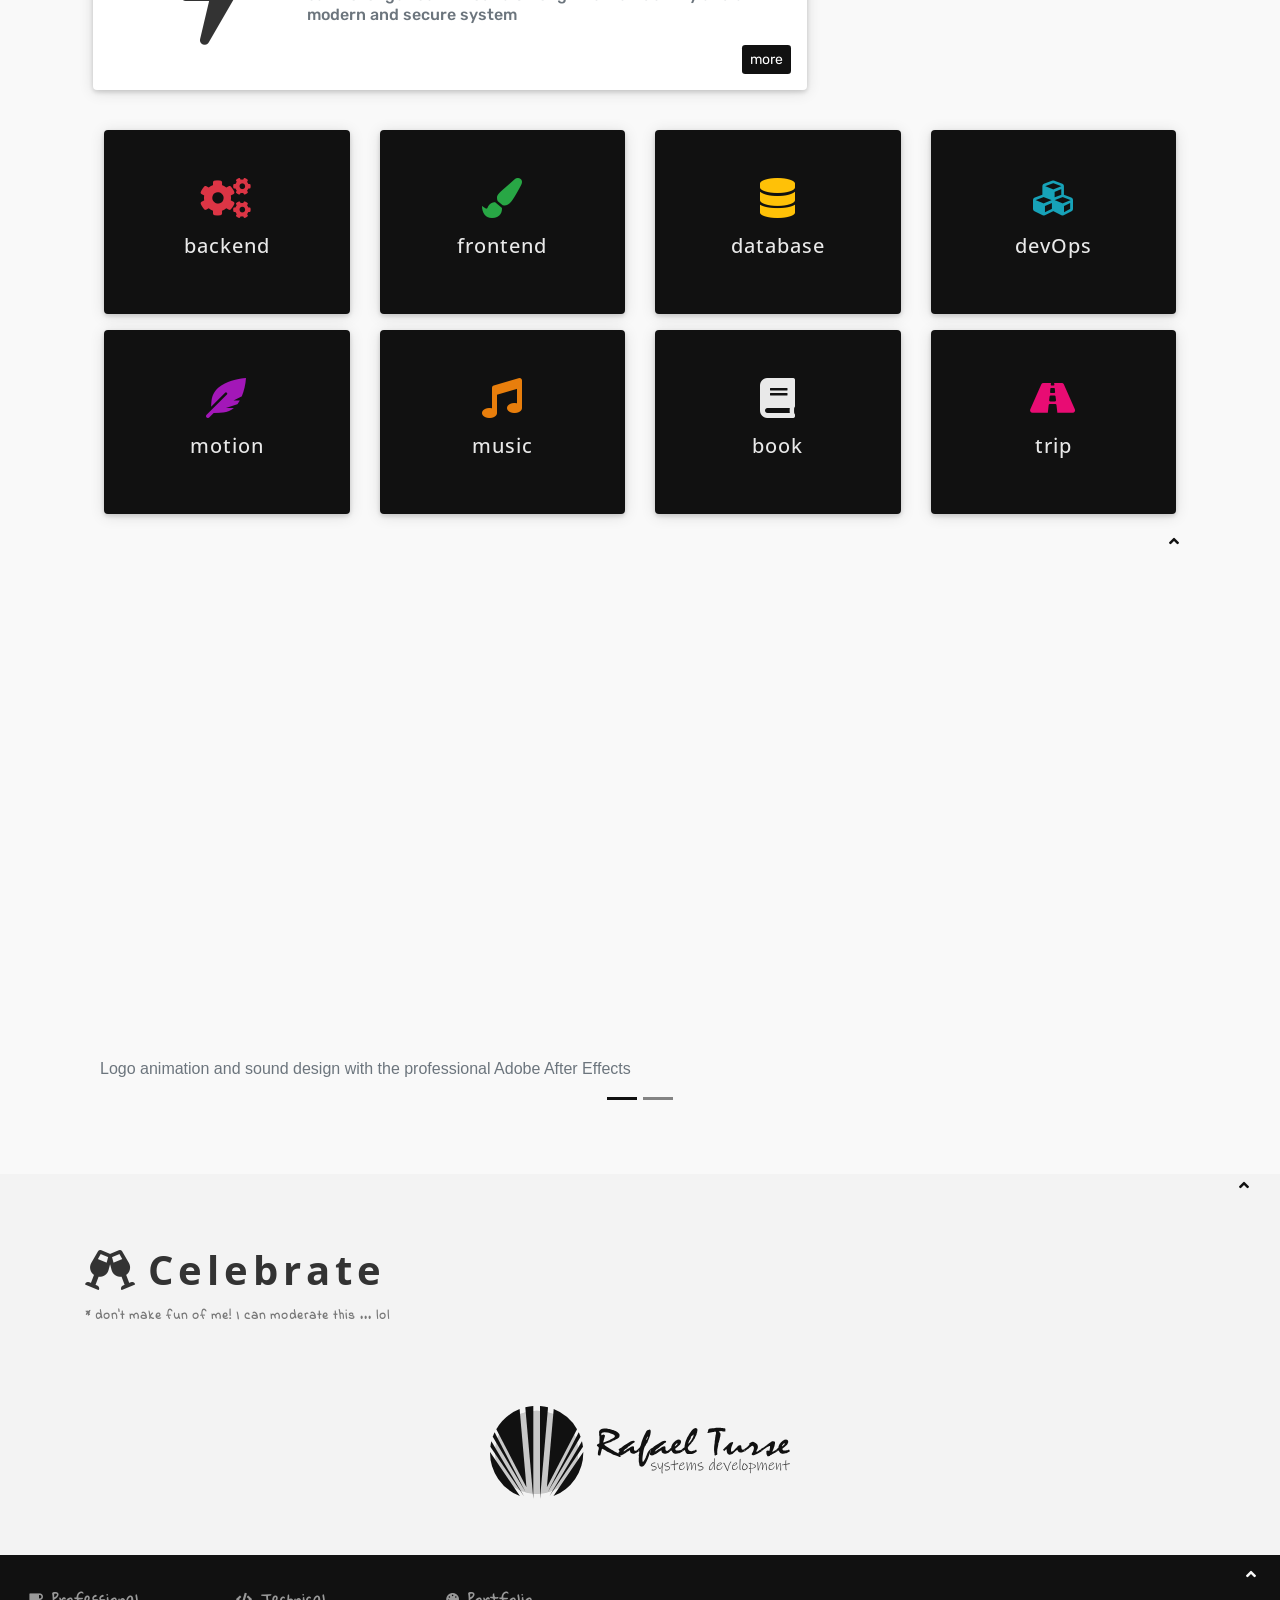
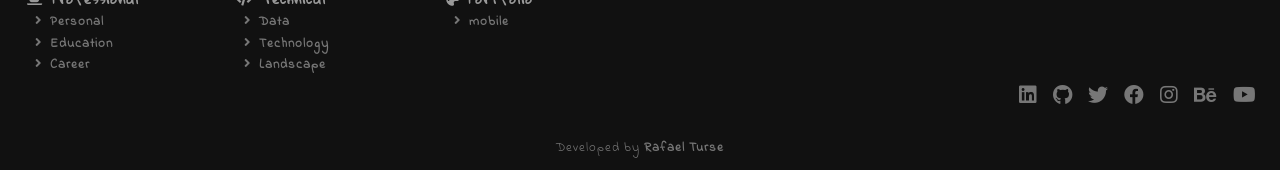
==== commit efad2df4: "mobile structure" ====
--- a/index.html
+++ b/index.html
@@ -151,7 +151,7 @@
                                 <div class="row">
                                     <div class="col">
                                         <div class="text-right">
-                                            <a href="#" class="btn btn-sm btn-dark" role="button" aria-pressed="true" onclick="setTargetUrl('professional')"><span class="translate-button.more"></span></a>
+                                            <a href="#" class="btn btn-sm btn-dark" role="button" aria-pressed="true" onclick="setTargetUrl('portfolio')"><span class="translate-button.more"></span></a>
                                         </div>
                                     </div>
                                 </div>
@@ -445,7 +445,6 @@
    </div>
 
     <!-- FACEBOOK -->
-    
     <div id="fb-root"></div>
     <div class="container-fluid background-prefooter-dark-light mt-5">
         <div class="d-flex justify-content-end mr-3"><a href="#top"><i class="mark-indicator-dark fas fa-angle-up"></i></a></div>
@@ -504,6 +503,12 @@
                         <i class="fas fa-angle-right mr-2"></i>Landscape</a></small>
                     </div>
                 </div>
+                <div class="col-6 col-sm-4 col-md-3 col-lg-2 col-xl-2">
+                    <small><a class="font-footer-title text-footer-dark-title font-weight-bold" href="#" onclick="setTargetUrl('portfolio')"><i class="fas fa-palette mr-2"></i>Portfolio</a></small>
+                    <div class="row ml-2"><small><a class="font-footer-topic text-footer-dark font-weight-bold" href="#" onclick="setTargetUrl('portfolio-mobile')">
+                        <i class="fas fa-angle-right mr-2"></i>mobile</a></small>
+                    </div>
+                </div>
             </div>
 
             <!-- FOLLOW -->
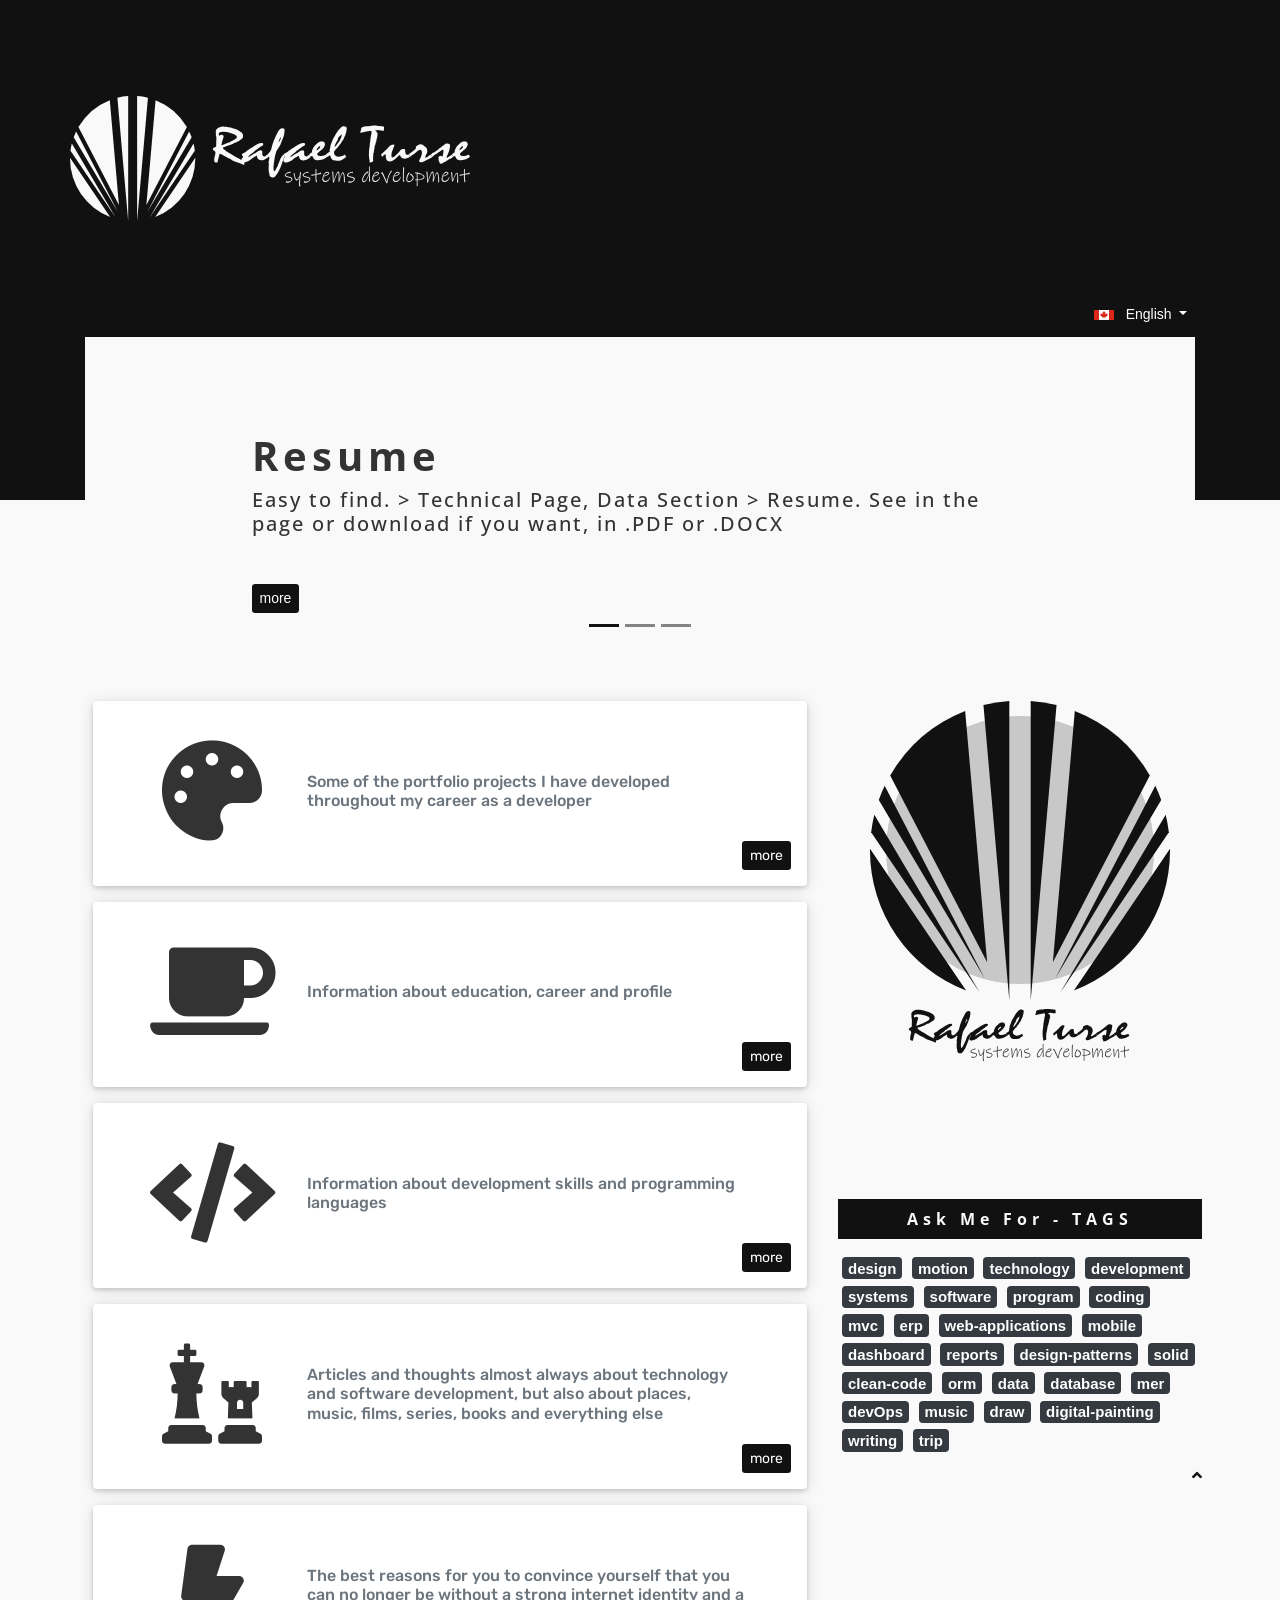
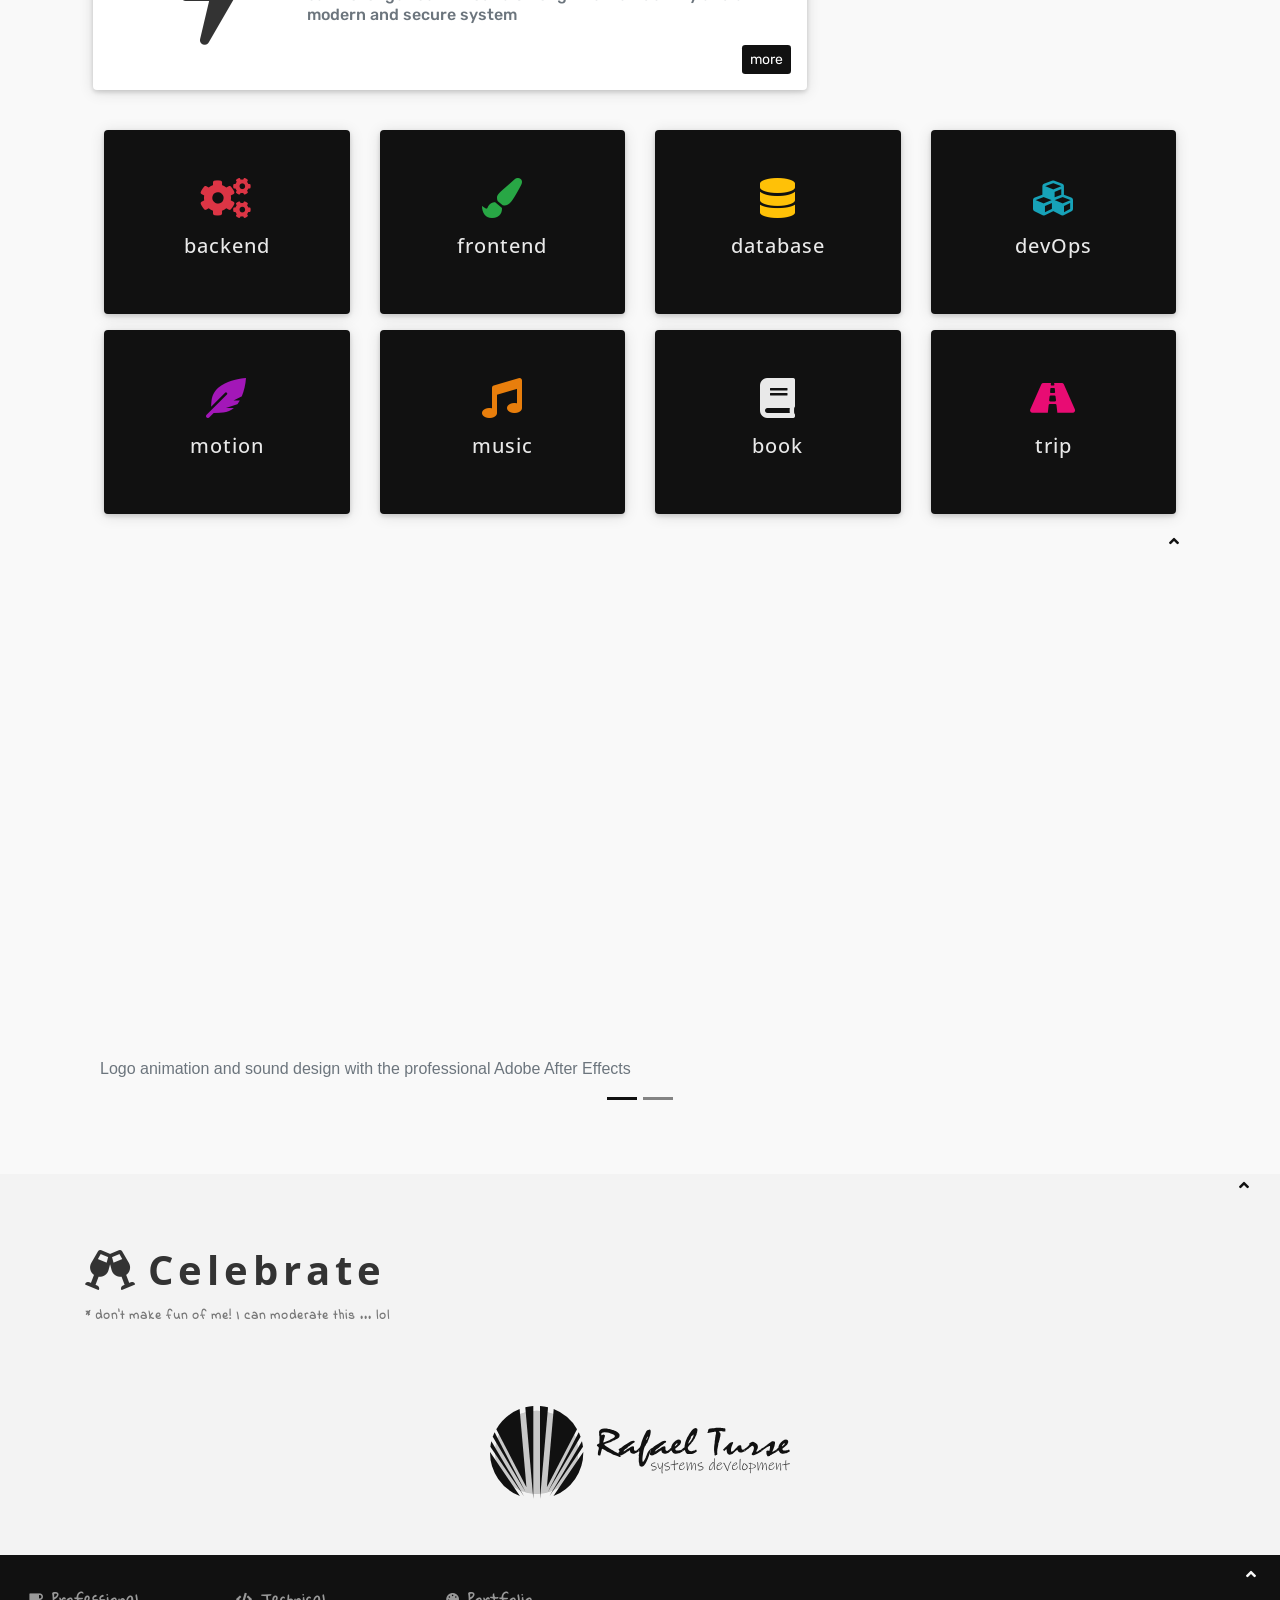
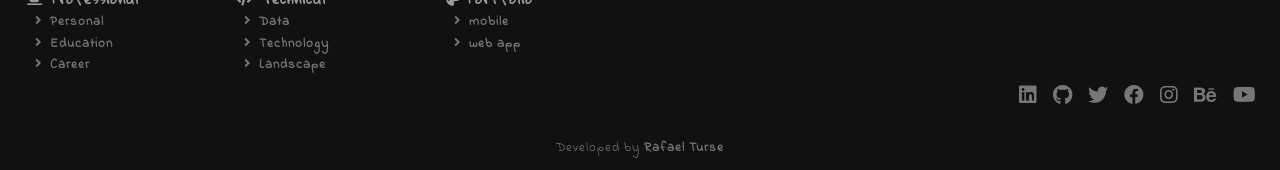
==== commit f10ef6cc: "footer updated" ====
--- a/index.html
+++ b/index.html
@@ -508,6 +508,9 @@
                     <div class="row ml-2"><small><a class="font-footer-topic text-footer-dark font-weight-bold" href="#" onclick="setTargetUrl('portfolio-mobile')">
                         <i class="fas fa-angle-right mr-2"></i>mobile</a></small>
                     </div>
+                    <div class="row ml-2"><small><a class="font-footer-topic text-footer-dark font-weight-bold" href="#" onclick="setTargetUrl('portfolio-webapp')">
+                        <i class="fas fa-angle-right mr-2"></i>web app</a></small>
+                    </div>
                 </div>
             </div>
 
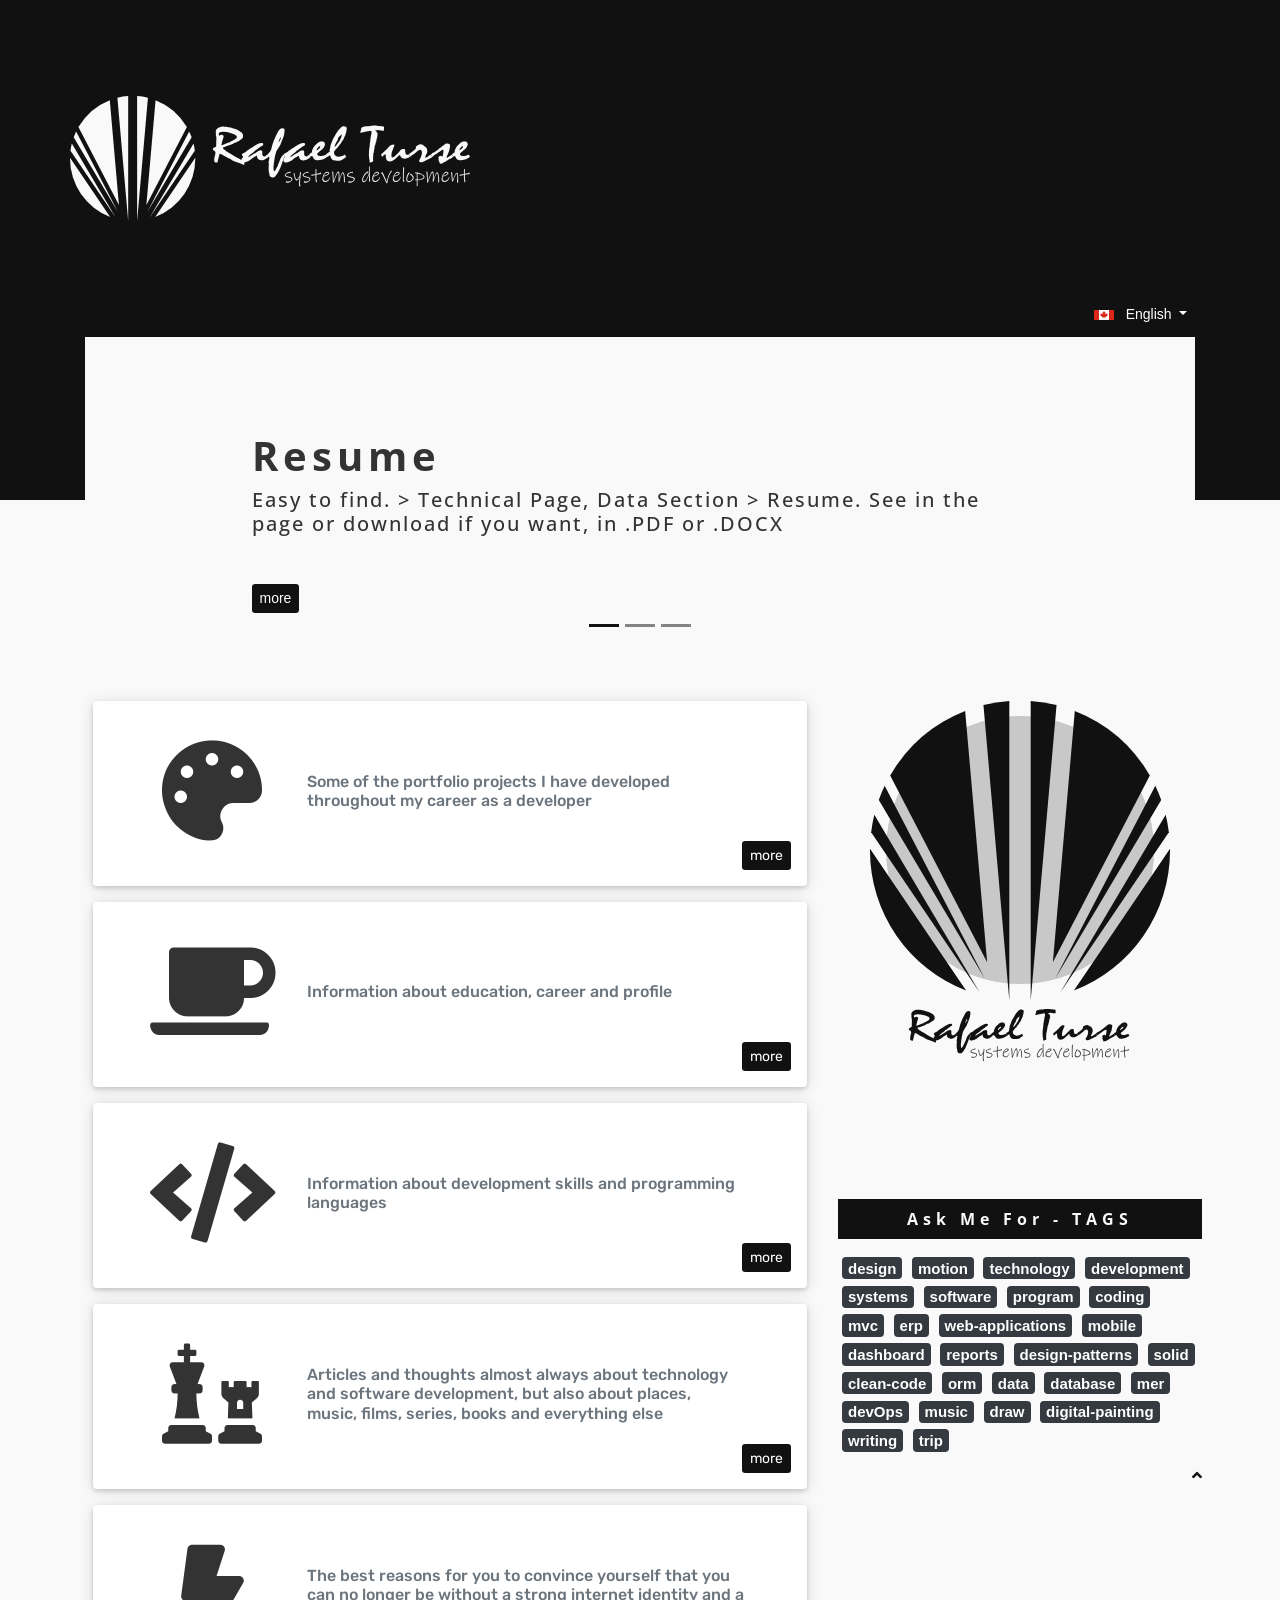
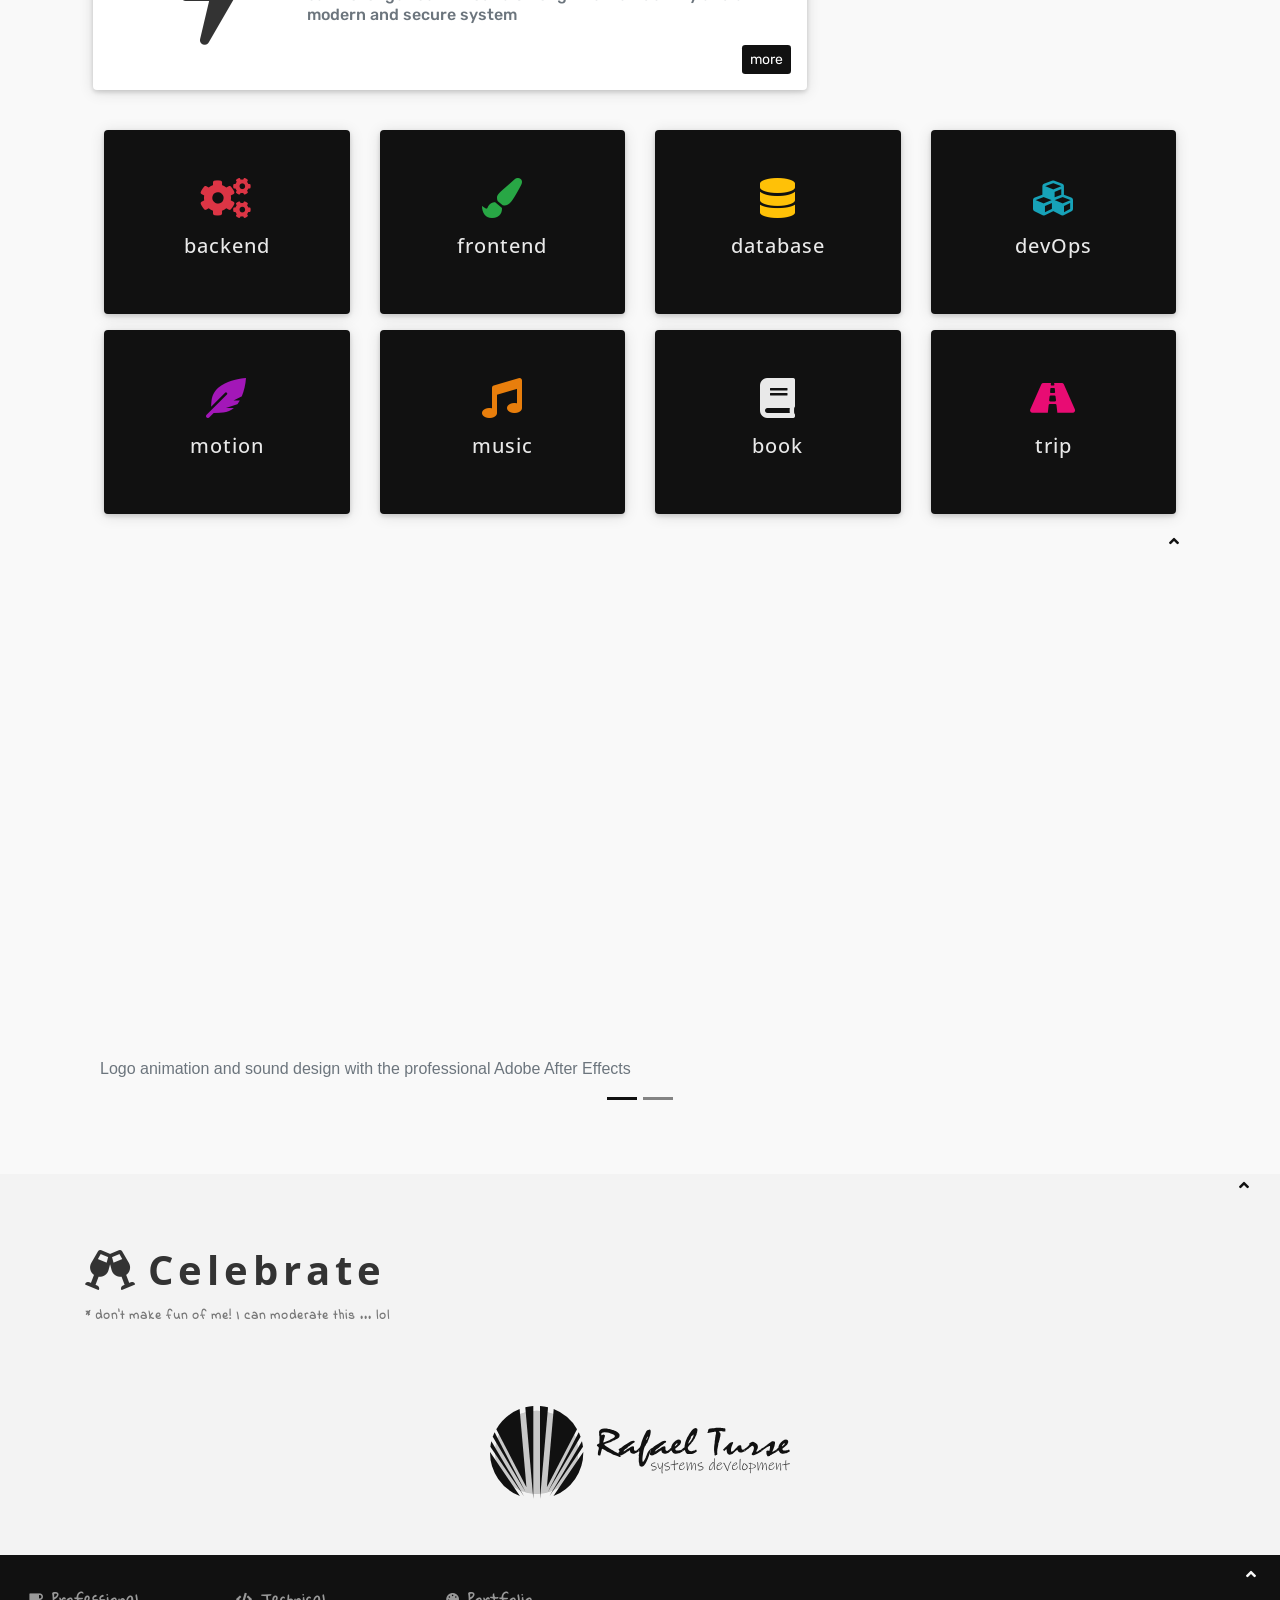
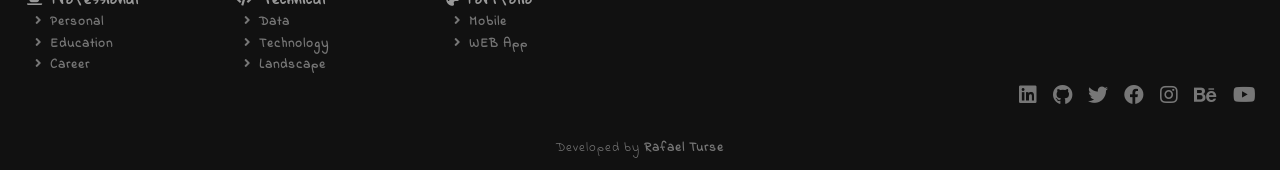
==== commit 47adc80a: "footer" ====
--- a/index.html
+++ b/index.html
@@ -506,10 +506,10 @@
                 <div class="col-6 col-sm-4 col-md-3 col-lg-2 col-xl-2">
                     <small><a class="font-footer-title text-footer-dark-title font-weight-bold" href="#" onclick="setTargetUrl('portfolio')"><i class="fas fa-palette mr-2"></i>Portfolio</a></small>
                     <div class="row ml-2"><small><a class="font-footer-topic text-footer-dark font-weight-bold" href="#" onclick="setTargetUrl('portfolio-mobile')">
-                        <i class="fas fa-angle-right mr-2"></i>mobile</a></small>
+                        <i class="fas fa-angle-right mr-2"></i>Mobile</a></small>
                     </div>
                     <div class="row ml-2"><small><a class="font-footer-topic text-footer-dark font-weight-bold" href="#" onclick="setTargetUrl('portfolio-webapp')">
-                        <i class="fas fa-angle-right mr-2"></i>web app</a></small>
+                        <i class="fas fa-angle-right mr-2"></i>WEB App</a></small>
                     </div>
                 </div>
             </div>
